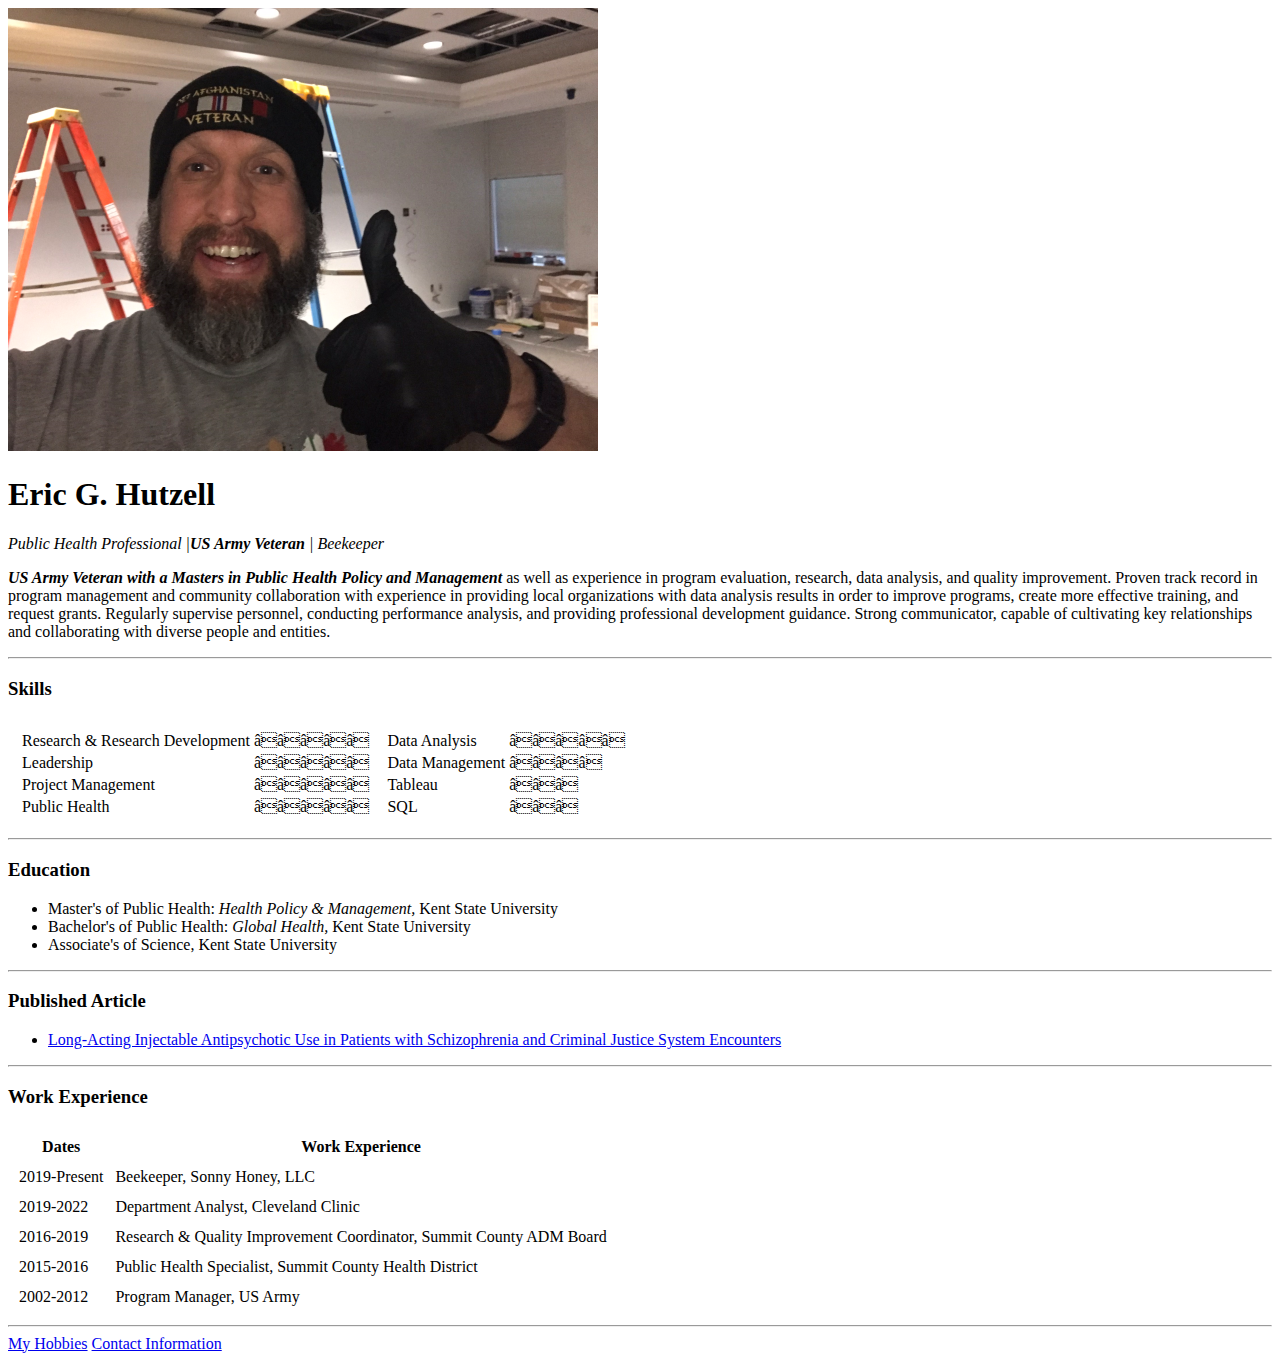
==== index.html @ a1d1a0c4 "Add initial cv files" ====
<!--HTML Personal Website-->

<!--BoilerPlate Code-->

<!DOCTYPE html>
<html>
    <head>
        <meta charset=""utf-8">
        <title>	
            &#128029; Eric's Personal Site</title> <!--Remove bee when publishing for interviews?-->
    </head>
    <body>
<!--BoilerPlate Code-->

<img src="eric.png" alt="Eric's profile picture">
        <h1>Eric G. Hutzell </h1>
        <p><em>Public Health Professional |<strong>US Army Veteran</strong> | Beekeeper</em></p>
        <p><em><strong>US Army Veteran with a Masters in Public Health Policy and Management</strong></em> as well as experience in program evaluation, research, data analysis, and quality improvement. 
            Proven track record in program management and community collaboration with experience in providing local organizations with data analysis results in order to improve programs, 
            create more effective training, and request grants. Regularly supervise personnel, conducting performance analysis, and providing professional development guidance. 
            Strong communicator, capable of cultivating key relationships and collaborating with diverse people and entities. 

        </p>
        <hr>
<!--Relevant Skills-->
        <h3>Skills</h3>
<table cellspacing="10">
<tr>
<td>
    <table>
    <tr>
        <td>Research & Research Development</td>
        <td>⭐⭐⭐⭐⭐</td>
    </tr>
    <tr>
        <td>Leadership</td>
        <td>⭐⭐⭐⭐⭐</td>
    </tr>
    <tr>
        <td>Project Management</td>
        <td>⭐⭐⭐⭐⭐</td>
    </tr>    
    <tr>  
        <td>Public Health</td>
        <td>⭐⭐⭐⭐⭐</td>
    </tr>
</table>

</td>
<td>
    <table>
    <tr>
        <td>Data Analysis</td>
        <td>⭐⭐⭐⭐⭐</td>
    </tr>
    <tr>
        <td>Data Management</td>
        <td>⭐⭐⭐⭐</td>
    </tr>
    <tr>
        <td>Tableau</td>
        <td>⭐⭐⭐</td>
    </tr>    
    <tr>  
        <td>SQL</td>
        <td>⭐⭐⭐</td>
    </tr>
</table></td>
</tr>

</table>
<hr>
       
        <!--Computer & Software Skills-->
        <h3>Education</h3>
        <ul>
            <li>Master's of Public Health:<em> Health Policy & Management,</em> Kent State University</li>
            <li>Bachelor's of Public Health:<em> Global Health,</em> Kent State University</li>
            <li>Associate's of Science, Kent State University</li>
            <!--List Certificates and other trainings-->
        </ul>
<hr>
        <h3>Published Article</h3>
        <ul>
            <li><a href="https://jheor.org/article/22979-long-acting-injectable-antipsychotic-use-in-patients-with-schizophrenia-and-criminal-justice-system-encounters">
                Long-Acting Injectable Antipsychotic Use in Patients with Schizophrenia and Criminal Justice System Encounters</a>
            
            </li>
        </ul>
<!--Add Professional Experience-->
<hr>
        <h3>Work Experience</h3>
        <table cellspacing="10">
            <thead>
                <tr>
                    <th>Dates</th>
                    <th>Work Experience</th>
                </tr>

            </thead>
            <tbody>
                <tr>
                    <td>2019-Present</td>
                    <td>Beekeeper, Sonny Honey, LLC</td>
                </tr>
    
                <tr>
                    <td>2019-2022</td>
                    <td>Department Analyst, Cleveland Clinic</td>
                </tr>
                
                <tr>
                    <td>2016-2019</td>
                    <td>Research & Quality Improvement Coordinator, Summit County ADM Board</td>
                </tr>
                
                <tr>
                    <td>2015-2016</td>
                    <td>Public Health Specialist, Summit County Health District</td>
                </tr>
                
                <tr>
                    <td>2002-2012</td>
                    <td>Program Manager, US Army</td>
                </tr>
            </tbody>
            <tfoot>

            </tfoot>
            



        </table>


        <hr>
        <a href="hobbies.html">My Hobbies</a>
        <a href="contact_information.html">Contact Information</a>

        
        



       
        <!--Add Published and unpublished research articles...also add links to each one...-->
        <!--Volunteer Experience-->
        <!--Military Awards & Decorations-->
        <!--Civilian Awards & Decorations-->
    </body>

</html>
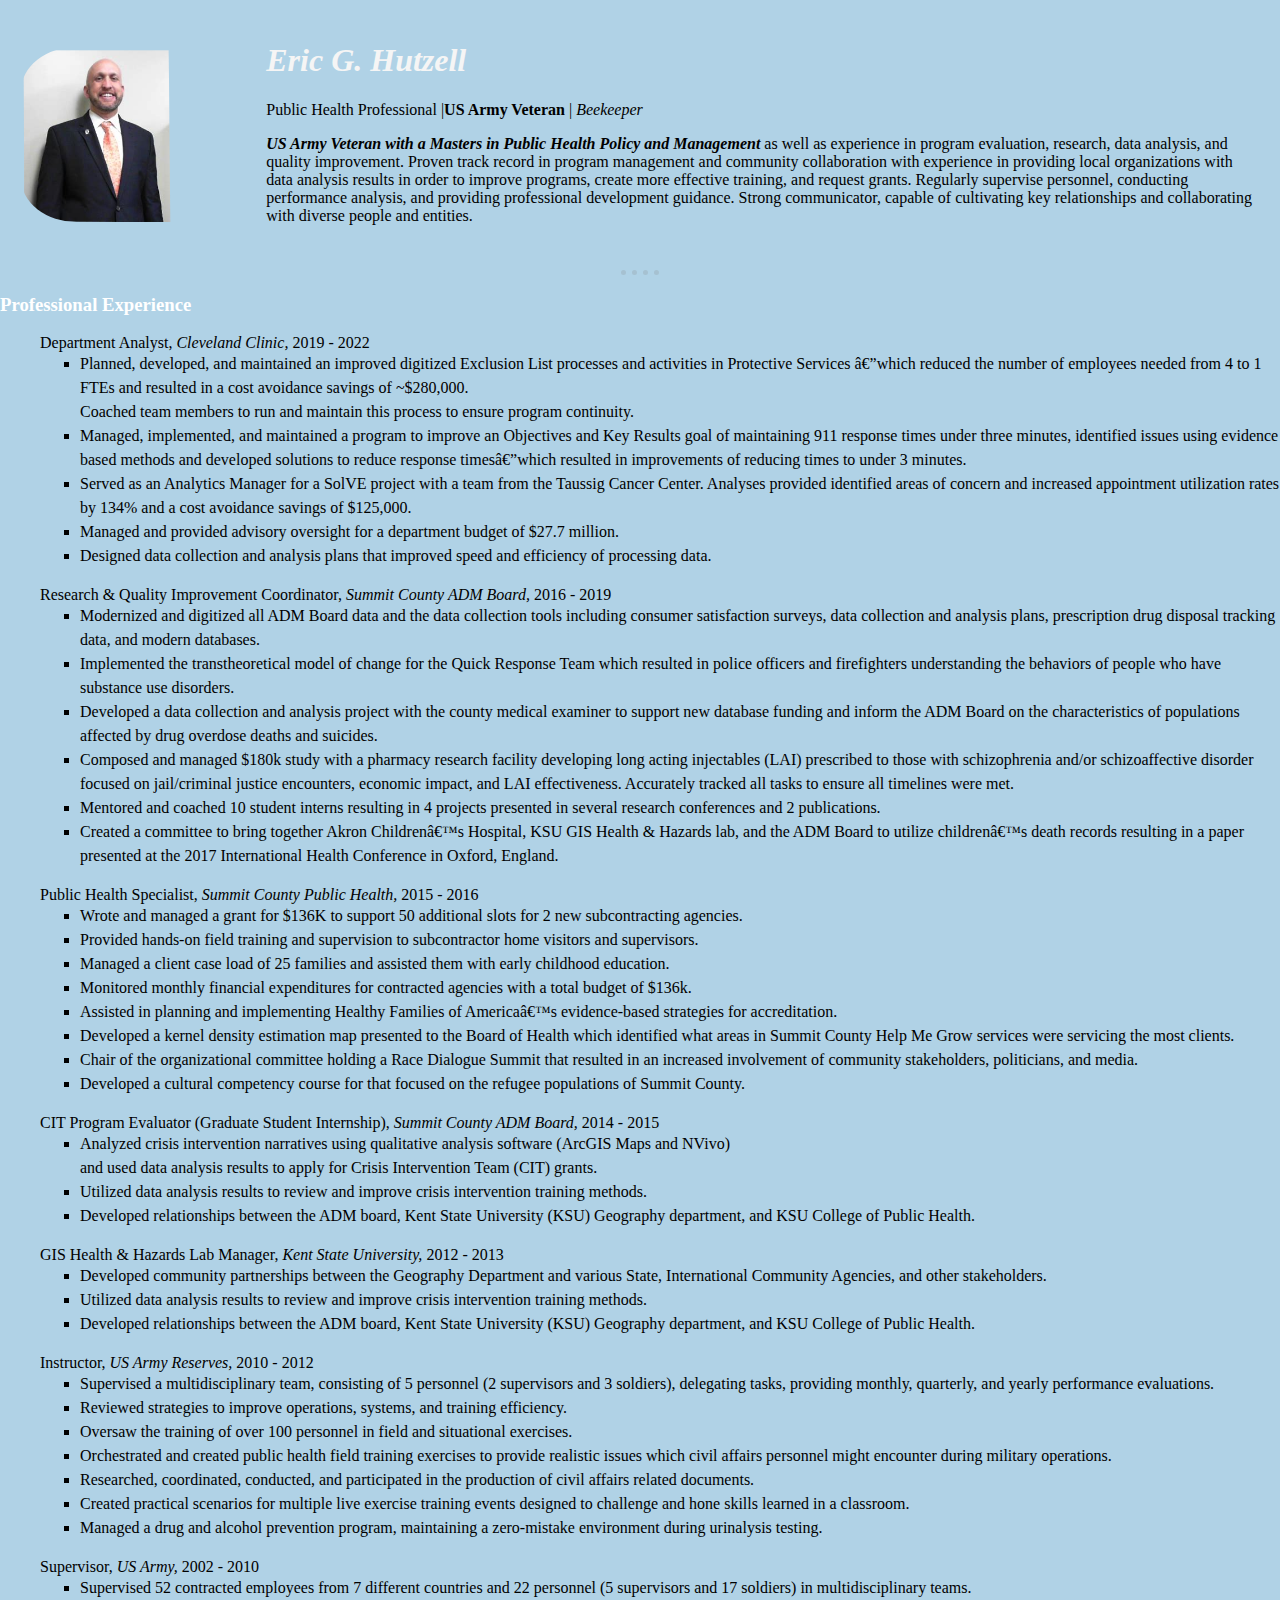
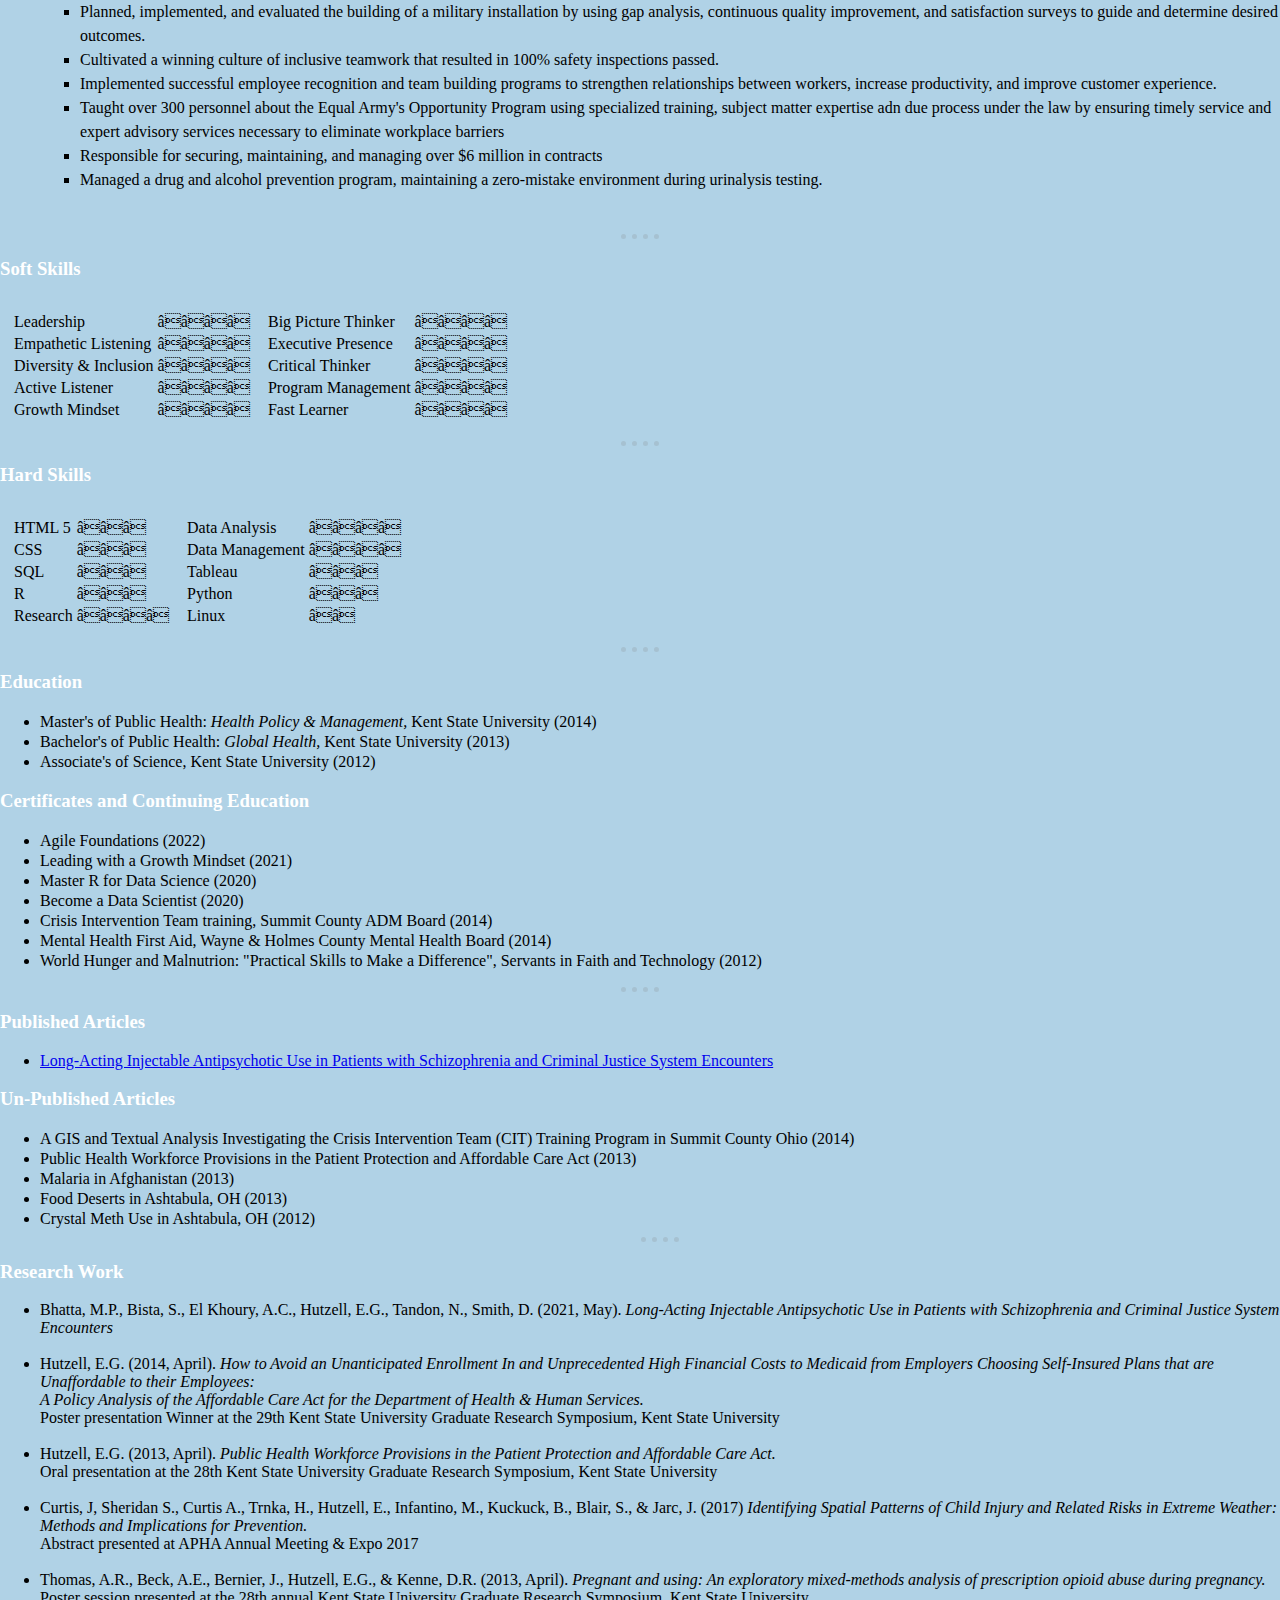
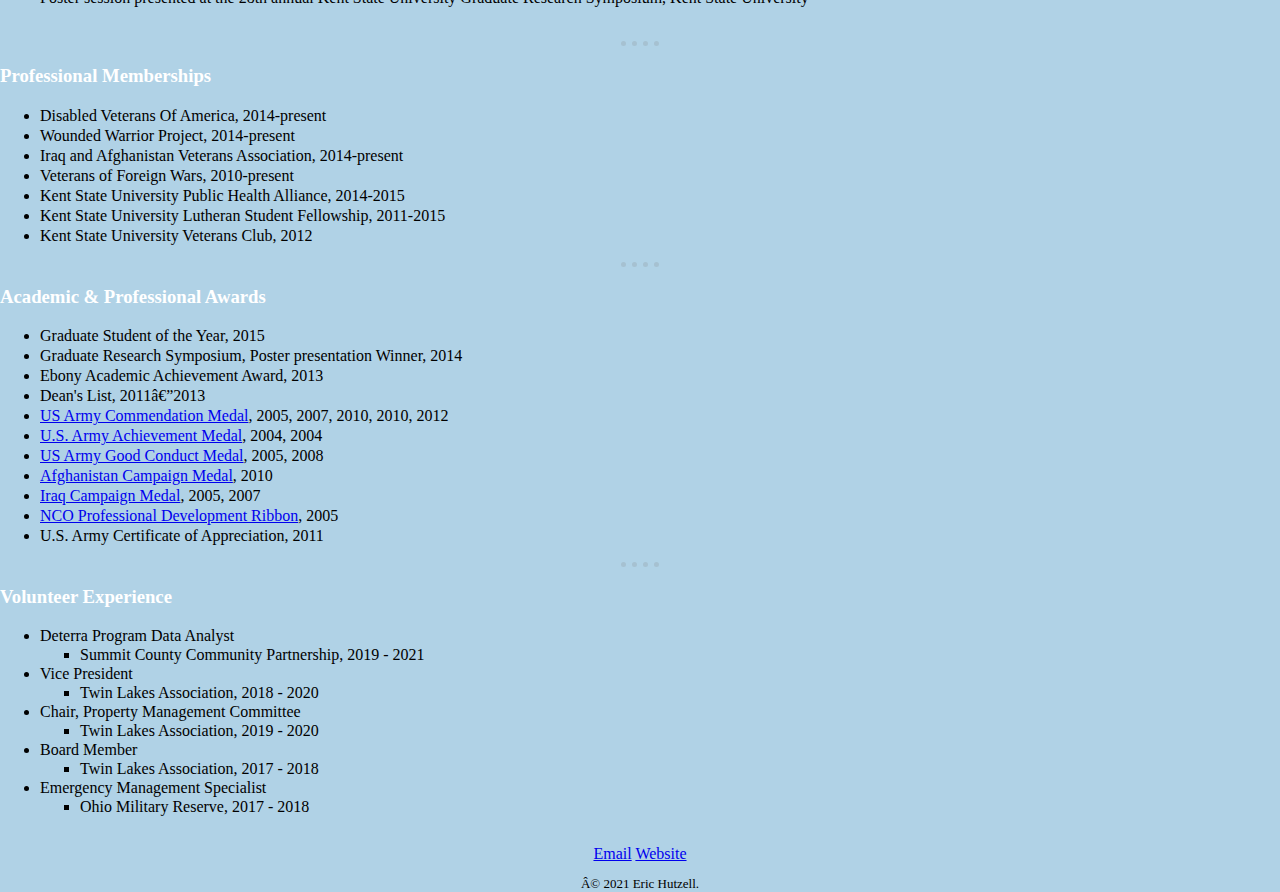
==== commit 9e268426: "Add files via upload" ====
--- a/index.html
+++ b/index.html
@@ -1,48 +1,148 @@
-<!--HTML Personal Website-->
-
-<!--BoilerPlate Code-->
+<!-- index.html-->
+<!--HTML CV Website-->
 
 <!DOCTYPE html>
 <html>
     <head>
         <meta charset=""utf-8">
-        <title>	
-            &#128029; Eric's Personal Site</title> <!--Remove bee when publishing for interviews?-->
+        <title>	Eric's Curriculum Vitae</title>
+        <link rel="stylesheet" href="styles.css">
+        <link rel="icon" href="E.ico">
+
     </head>
+    
     <body>
-<!--BoilerPlate Code-->
-
-<img src="eric.png" alt="Eric's profile picture">
-        <h1>Eric G. Hutzell </h1>
-        <p><em>Public Health Professional |<strong>US Army Veteran</strong> | Beekeeper</em></p>
-        <p><em><strong>US Army Veteran with a Masters in Public Health Policy and Management</strong></em> as well as experience in program evaluation, research, data analysis, and quality improvement. 
-            Proven track record in program management and community collaboration with experience in providing local organizations with data analysis results in order to improve programs, 
-            create more effective training, and request grants. Regularly supervise personnel, conducting performance analysis, and providing professional development guidance. 
-            Strong communicator, capable of cultivating key relationships and collaborating with diverse people and entities. 
-
-        </p>
+
+        <table cellspacing="20">
+            <tr>
+                <td><img class="eric-pic" src="ericadm.png" alt="Eric's profile picture"></td>
+                <td><h1 id="fullname">Eric G. Hutzell </h1>
+                <p>Public Health Professional |<strong>US Army Veteran</strong> | <em>Beekeeper</em></p> <!--Use factotum somewhere in the description paragraph.-->
+                <p><em><strong>US Army Veteran with a Masters in Public Health Policy and Management</strong></em> as well as experience in program evaluation, research, data analysis, and quality improvement. 
+                    Proven track record in program management and community collaboration with experience in providing local organizations with data analysis results in order to improve programs, 
+                    create more effective training, and request grants. Regularly supervise personnel, conducting performance analysis, and providing professional development guidance. 
+                    Strong communicator, capable of cultivating key relationships and collaborating with diverse people and entities.</p></td>
+                    
+            </tr>
+        </table>
+        
         <hr>
-<!--Relevant Skills-->
-        <h3>Skills</h3>
+
+        <h3>Professional Experience</h3>
+        <ul>
+<!--Cleveland Clinic Experience-->
+            <li class="professional">Department Analyst, <em>Cleveland Clinic,</em> 2019 - 2022</li>
+                <ul>
+                    <li class="square"> Planned, developed, and maintained an improved digitized Exclusion List processes and activities in Protective Services
+                         —which reduced the number of employees needed from 4 to 1 FTEs and resulted in a cost avoidance savings of ~$280,000. 
+                         <br> Coached team members to run and maintain this process to ensure program continuity.</li>
+                    <li class="square">Managed, implemented, and maintained a program to improve an Objectives and Key Results goal of maintaining 911 response 
+                        times under three minutes, identified issues using evidence based methods and developed solutions to reduce response 
+                        times—which resulted in improvements of reducing times to under 3 minutes.</li> 
+                    <li class="square">Served as an Analytics Manager for a SolVE project with a team from the Taussig Cancer Center. Analyses provided 
+                        identified areas of concern and increased appointment utilization rates by 134% and a cost avoidance savings of $125,000.</li> 
+                    <li class="square">Managed and provided advisory oversight for a department budget of $27.7 million.</li>
+                    <li class="square"> Designed data collection and analysis plans that improved speed and efficiency of processing data.</li>
+                </ul>
+                <br>
+<!--ADM Experience-->
+                <li class="professional">Research & Quality Improvement Coordinator, <em>Summit County ADM Board,</em> 2016 - 2019</li>
+                    <ul>
+                        <li class="square">Modernized and digitized all ADM Board data and the data collection tools including consumer satisfaction surveys, data collection and 
+                            analysis plans, prescription drug disposal tracking data, and modern databases.</li>
+                        <li class="square">  Implemented the transtheoretical model of change for the Quick Response Team which resulted in police officers and firefighters understanding the 
+                            behaviors of people who have substance use disorders. </li>
+                        <li class="square">  Developed a data collection and analysis project with the county medical examiner to support new database funding and inform the ADM Board on the 
+                            characteristics of populations affected by drug overdose deaths and suicides.</li>
+                        <li class="square">  Composed and managed $180k study with a pharmacy research facility developing long acting injectables (LAI) prescribed to those with schizophrenia and/or 
+                            schizoaffective disorder focused on jail/criminal justice encounters, economic impact, and LAI effectiveness. Accurately tracked all tasks to ensure all 
+                            timelines were met. </li>
+                        <li class="square">  Mentored and coached 10 student interns resulting in 4 projects presented in several research conferences and 2 publications. </li>
+                        <li class="square">  Created a committee to bring together Akron Children’s Hospital, KSU GIS Health & Hazards lab, and the ADM Board to utilize children’s death records 
+                            resulting in a paper presented at the 2017 International Health Conference in Oxford, England.</li>
+                    </ul>
+                    <br>
+<!--SCPH Experience-->
+                <li class="professional">Public Health Specialist, <em>Summit County Public Health,</em> 2015 - 2016</li>
+                    <ul>
+                        <li class="square">Wrote and managed a grant for $136K to support 50 additional slots for 2 new subcontracting agencies.</li>
+                        <li class="square">Provided hands-on field training and supervision to subcontractor home visitors and supervisors.</li>
+                        <li class="square">Managed a client case load of 25 families and assisted them with early childhood education.</li>
+                        <li class="square">Monitored monthly financial expenditures for contracted agencies with a total budget of $136k.</li>
+                        <li class="square">Assisted in planning and implementing Healthy Families of America’s evidence-based strategies for accreditation.</li>
+                        <li class="square">Developed a kernel density estimation map presented to the Board of Health which identified what areas in Summit County Help Me Grow services were servicing the most clients.</li>
+                        <li class="square">Chair of the organizational committee holding a Race Dialogue Summit that resulted in an increased involvement of community stakeholders, politicians, and media.</li>
+                        <li class="square">Developed a cultural competency course for that focused on the refugee populations of Summit County.</li>
+                    </ul>
+                    <br>
+<!--Practicum Experience-->
+                <li class="professional">CIT Program Evaluator (Graduate Student Internship), <em>Summit County ADM Board,</em> 2014 - 2015</li>
+                    <ul>
+                        <li class="square">Analyzed crisis intervention narratives using qualitative analysis software (ArcGIS Maps and NVivo) <br>
+                            and used data analysis results to apply for Crisis Intervention Team (CIT) grants. </li>
+                        <li class="square">Utilized data analysis results to review and improve crisis intervention training methods.</li>
+                        <li class="square">Developed relationships between the ADM board, Kent State University (KSU) Geography department, and KSU College of Public Health.</li>
+                    </ul> <br>
+                    <li class="professional">GIS Health & Hazards Lab Manager, <em>Kent State University,</em> 2012 - 2013</li>
+                    <ul>
+                        <li class="square">Developed community partnerships between the Geography Department and various State, International Community Agencies, and other stakeholders. </li>
+                        <li class="square">Utilized data analysis results to review and improve crisis intervention training methods.</li>
+                        <li class="square">Developed relationships between the ADM board, Kent State University (KSU) Geography department, and KSU College of Public Health.</li>
+                    </ul> <br>
+<!--US Army Experience-->
+                    <li class="professional">Instructor, <em>US Army Reserves,</em> 2010 - 2012</li>
+                    <ul>
+                        <li class="square">Supervised a multidisciplinary team, consisting of 5 personnel (2 supervisors and 3 soldiers), delegating tasks, providing monthly, quarterly, and yearly performance evaluations.</li>
+                        <li class="square">Reviewed strategies to improve operations, systems, and training efficiency.</li>
+                        <li class="square">Oversaw the training of over 100 personnel in field and situational exercises.</li>
+                        <li class="square">Orchestrated and created public health field training exercises to provide realistic issues which civil affairs personnel might encounter during military operations.</li>
+                        <li class="square">Researched, coordinated, conducted, and participated in the production of civil affairs related documents. </li>
+                        <li class="square">Created practical scenarios for multiple live exercise training events designed to challenge and hone skills learned in a classroom. </li>
+                        <li class="square">Managed a drug and alcohol prevention program, maintaining a zero-mistake environment during urinalysis testing.</li>
+                        <br>
+                        </ul>
+<!--Army Experience-->
+                    <li class="professional">Supervisor, <em>US Army,</em> 2002 - 2010</li>
+                    <ul>
+                        <li class="square">Supervised 52 contracted employees from 7 different countries and 22 personnel (5 supervisors and 17 soldiers) in multidisciplinary teams.</li>
+                        <li class="square">Planned, implemented, and evaluated the building of a military installation by using gap analysis, continuous quality improvement, and satisfaction surveys to guide and determine desired outcomes.</li>
+                        <li class="square">Cultivated a winning culture of inclusive teamwork that resulted in 100% safety inspections passed.</li>
+                        <li class="square">Implemented successful employee recognition and team building programs to strengthen relationships between workers, increase productivity, and improve customer experience.</li>
+                        <li class="square">Taught over 300 personnel about the Equal Army's Opportunity Program using specialized training, subject matter expertise adn due process under the law by ensuring timely service and expert advisory
+                            services necessary to eliminate workplace barriers</li>
+                        <li class="square">Responsible for securing, maintaining, and managing over $6 million in contracts</li>
+                        <li class="square">Managed a drug and alcohol prevention program, maintaining a zero-mistake environment during urinalysis testing.</li>
+                        
+                    </ul>
+        
+        
+        </ul> <br>
+<hr>
+<!--Soft skills relate to various communication and thinking techniques-->
+<h3> Soft Skills</h3>
 <table cellspacing="10">
 <tr>
 <td>
     <table>
-    <tr>
-        <td>Research & Research Development</td>
-        <td>⭐⭐⭐⭐⭐</td>
-    </tr>
-    <tr>
-        <td>Leadership</td>
-        <td>⭐⭐⭐⭐⭐</td>
-    </tr>
-    <tr>
-        <td>Project Management</td>
-        <td>⭐⭐⭐⭐⭐</td>
+        <tr>
+            <td>Leadership</td>
+            <td>⭐⭐⭐⭐</td>
+        </tr>
+    <tr>
+        <td>Empathetic Listening</td>
+        <td>⭐⭐⭐⭐</td>
+    </tr>
+    <tr>
+        <td>Diversity & Inclusion</td>
+        <td>⭐⭐⭐⭐</td>
     </tr>    
     <tr>  
-        <td>Public Health</td>
-        <td>⭐⭐⭐⭐⭐</td>
+        <td>Active Listener</td>
+        <td>⭐⭐⭐⭐</td>
+    </tr>
+    <tr>
+        <td>Growth Mindset</td>
+        <td>⭐⭐⭐⭐</td>
     </tr>
 </table>
 
@@ -50,104 +150,223 @@
 <td>
     <table>
     <tr>
-        <td>Data Analysis</td>
-        <td>⭐⭐⭐⭐⭐</td>
-    </tr>
-    <tr>
-        <td>Data Management</td>
-        <td>⭐⭐⭐⭐</td>
-    </tr>
-    <tr>
-        <td>Tableau</td>
-        <td>⭐⭐⭐</td>
+        <td>Big Picture Thinker</td>
+        <td>⭐⭐⭐⭐</td>
+    </tr>
+    <tr>
+        <td>Executive Presence</td>
+        <td>⭐⭐⭐⭐</td>
+    </tr>
+    <tr>
+        <td>Critical Thinker</td>
+        <td>⭐⭐⭐⭐</td>
     </tr>    
     <tr>  
-        <td>SQL</td>
-        <td>⭐⭐⭐</td>
+        <td>Program Management</td>
+        <td>⭐⭐⭐⭐</td>
+    </tr>
+    <tr>
+        <td>Fast Learner</td>
+        <td>⭐⭐⭐⭐</td>
     </tr>
 </table></td>
 </tr>
 
 </table>
-<hr>
-       
-        <!--Computer & Software Skills-->
-        <h3>Education</h3>
+<hr>  
+<!--Hard Skills that include technical and skills that can be easily quantified or proven-->
+<h3> Hard Skills</h3>
+<table cellspacing="10">
+<tr>
+<td>
+    <table>
+        <tr>
+            <td>HTML 5</td>
+            <td>⭐⭐⭐</td>
+        </tr>
+    <tr>
+        <td>CSS</td>
+        <td>⭐⭐⭐</td>
+    </tr>
+    <tr>
+        <td>SQL</td>
+        <td>⭐⭐⭐</td>
+    </tr>    
+    <tr>  
+        <td>R</td>
+        <td>⭐⭐⭐</td>
+    </tr>
+    <tr>
+        <td>Research</td>
+        <td>⭐⭐⭐⭐</td>
+    </tr>
+</table>
+
+</td>
+<td>
+    <table>
+    <tr>
+        <td>Data Analysis</td>
+        <td>⭐⭐⭐⭐</td>
+    </tr>
+    <tr>
+        <td>Data Management</td>
+        <td>⭐⭐⭐⭐</td>
+    </tr>
+    <tr>
+        <td>Tableau</td>
+        <td>⭐⭐⭐</td>
+    </tr>    
+    <tr>  
+        <td>Python</td>
+        <td>⭐⭐⭐</td>
+    </tr>
+    <tr>
+        <td>Linux</td>
+        <td>⭐⭐</td>
+    </tr>
+</table></td>
+</tr>
+
+</table>
+
+<!--<p class="stars">* Each of the skills are rated on a 1-5 star scale. One is the lowest and this indicates a new skill being learned; while 5 is the highest and means that there is nothing for me to learn in 
+    this skill field.
+</p>
+<br>-->
+<hr>
+    <h3>Education</h3>
+        <ul class="education">
+            <li>Master's of Public Health:<em> Health Policy & Management,</em> Kent State University (2014)</li>
+            <li>Bachelor's of Public Health:<em> Global Health,</em> Kent State University (2013)</li>
+            <li>Associate's of Science, Kent State University (2012)</li>
+        </ul>
+<!--List Certificates and other trainings-->
+        <h3>Certificates and Continuing Education</h3>
+        <ul class="certificates">
+            <li>Agile Foundations (2022)</li>
+            <li>Leading with a Growth Mindset (2021)</li>
+            <li>Master R for Data Science (2020)</li>
+            <li>Become a Data Scientist (2020)</li>
+            <li>Crisis Intervention Team training, Summit County ADM Board (2014)</li>
+            <li>Mental Health First Aid, Wayne & Holmes County Mental Health Board (2014)</li>
+            <li>World Hunger and Malnutrion: "Practical Skills to Make a Difference", Servants in Faith and Technology (2012)</li>
+
+        </ul>
+<hr>
+<!--Written Articles-->
+        <h3>Published Articles</h3>
         <ul>
-            <li>Master's of Public Health:<em> Health Policy & Management,</em> Kent State University</li>
-            <li>Bachelor's of Public Health:<em> Global Health,</em> Kent State University</li>
-            <li>Associate's of Science, Kent State University</li>
-            <!--List Certificates and other trainings-->
-        </ul>
-<hr>
-        <h3>Published Article</h3>
-        <ul>
-            <li><a href="https://jheor.org/article/22979-long-acting-injectable-antipsychotic-use-in-patients-with-schizophrenia-and-criminal-justice-system-encounters">
+            <li><a href="https://jheor.org/article/22979-long-acting-injectable-antipsychotic-use-in-patients-with-schizophrenia-and-criminal-justice-system-encounters" target="_blank">
                 Long-Acting Injectable Antipsychotic Use in Patients with Schizophrenia and Criminal Justice System Encounters</a>
             
             </li>
         </ul>
-<!--Add Professional Experience-->
-<hr>
-        <h3>Work Experience</h3>
-        <table cellspacing="10">
-            <thead>
-                <tr>
-                    <th>Dates</th>
-                    <th>Work Experience</th>
-                </tr>
-
-            </thead>
-            <tbody>
-                <tr>
-                    <td>2019-Present</td>
-                    <td>Beekeeper, Sonny Honey, LLC</td>
-                </tr>
-    
-                <tr>
-                    <td>2019-2022</td>
-                    <td>Department Analyst, Cleveland Clinic</td>
-                </tr>
+
+        <h3>Un-Published Articles</h3>
+        <ul class="unpublished">
+            <li>A GIS and Textual Analysis Investigating the Crisis Intervention Team (CIT) Training Program in Summit County Ohio (2014)</li>
+            <li>Public Health Workforce Provisions in the Patient Protection and Affordable Care Act (2013)</li>
+            <li>Malaria in Afghanistan (2013)</li>
+            <li>Food Deserts in Ashtabula, OH (2013)</li>
+            <li>Crystal Meth Use in Ashtabula, OH (2012)</li>
+<hr>
+        </ul>
+        <h3>Research Work</h3>
+        <ul class="research">
+            
+            <li>Bhatta, M.P., Bista, S., El Khoury, A.C., Hutzell, E.G., Tandon, N., Smith, D. (2021, May). <em>Long-Acting Injectable Antipsychotic Use in Patients with 
+                Schizophrenia and Criminal Justice System Encounters</em> </li><br>
+            <li>Hutzell, E.G. (2014, April). <em>How to Avoid an Unanticipated Enrollment In and Unprecedented High Financial Costs to Medicaid from Employers 
+                Choosing Self-Insured Plans that are Unaffordable to their Employees: <br>A Policy Analysis of the Affordable Care Act for the Department of Health & Human Services.</em>
+                <br>Poster presentation Winner at the 29th Kent State University Graduate Research Symposium, Kent State University</li><br>
+            <li>Hutzell, E.G. (2013, April). <em>Public Health Workforce Provisions in the Patient Protection and Affordable Care Act.</em>
+                    <br>Oral presentation at the 28th Kent State University Graduate Research Symposium, Kent State University</li><br>
+            <li>Curtis, J, Sheridan S., Curtis A., Trnka, H., Hutzell, E., Infantino, M., Kuckuck, B., Blair, S., & Jarc, J. (2017)<em> Identifying Spatial Patterns of Child Injury 
+                and Related Risks in Extreme Weather: Methods and Implications for Prevention.</em><br>Abstract presented at APHA Annual Meeting & Expo 2017</li><br>
+            <li>Thomas, A.R., Beck, A.E., Bernier, J., Hutzell, E.G., & Kenne, D.R. (2013, April). <em>Pregnant and using: An exploratory mixed-methods analysis of prescription 
+                    opioid abuse during pregnancy.</em><br>Poster session presented at the 28th annual Kent State University Graduate Research Symposium, Kent State University</li><br>
+
+
+
+        </ul>
+
+<hr>
+<!--Professional Memberships-->
+       <h3>Professional Memberships</h3>
+       <ul class="memberships">
+            <li>Disabled Veterans Of America, 2014-present</li>
+            <li>Wounded Warrior Project, 2014-present</li>
+            <li>Iraq and Afghanistan Veterans Association, 2014-present</li>
+            <li>Veterans of Foreign Wars, 2010-present</li>
+            <li>Kent State University Public Health Alliance, 2014-2015</li>
+            <li>Kent State University Lutheran Student Fellowship, 2011-2015</li>
+            <li>Kent State University Veterans Club, 2012</li>
+        </ul>
+<hr>
+<!--Awards & Decorations-->
+        <h3>Academic & Professional Awards</h3>
+        <ul class="awards">
+            <li>Graduate Student of the Year, 2015</li>
+            <li>Graduate Research Symposium, Poster presentation Winner, 2014</li>  
+            <li>Ebony Academic Achievement Award, 2013</li> 
+            <li>Dean's List, 2011—2013</li> 
+            <li> <a href="https://en.wikipedia.org/wiki/Commendation_Medal" target="_blank"> US Army Commendation Medal</a>, 2005, 2007, 2010, 2010, 2012</li> 
+            <li><a href="https://en.wikipedia.org/wiki/Achievement_Medal" target="_blank">U.S. Army Achievement Medal</a>, 2004, 2004</li>
+            <li><a href="https://en.wikipedia.org/wiki/Good_Conduct_Medal_(United_States)" target="_blank">US Army Good Conduct Medal</a>, 2005, 2008</li>
+            <li><a href="https://en.wikipedia.org/wiki/Afghanistan_Campaign_Medal" target="_blank">Afghanistan Campaign Medal</a>, 2010</li>  
+            <li><a href="https://en.wikipedia.org/wiki/Iraq_Campaign_Medal" target="_blank">Iraq Campaign Medal</a>, 2005, 2007</li>
+            <li><a href="https://en.wikipedia.org/wiki/Non-Commissioned_Officer_Professional_Development_Ribbon" target="_blank">NCO Professional Development Ribbon</a>, 2005</li>
+            <li>U.S. Army Certificate of Appreciation, 2011</li>
+
+        </ul>
+<hr>
+<!--Volunteer Experience-->
+
+       <h3>Volunteer Experience</h3>
+       <ul >
+            <li>Deterra Program Data Analyst</li>
+                <ul>
+                    <li class="volunteer">Summit County Community Partnership, 2019 - 2021</li>
+                </ul>
+            <li>Vice President</li>
+            <ul>
+                <li class="volunteer">Twin Lakes Association, 2018 - 2020</li>
+            </ul>
+            <li>Chair, Property Management Committee</li>
+            <ul>
+                <li class="volunteer">Twin Lakes Association, 2019 - 2020</li>
+            </ul>  
+            <li>Board Member</li>
+            <ul>
+                <li class="volunteer">Twin Lakes Association, 2017 - 2018</li>
+            </ul>              
+            <li>Emergency Management Specialist</li>
+            <ul>
+                <li class="volunteer">Ohio Military Reserve, 2017 - 2018</li>
+            </ul>        
                 
-                <tr>
-                    <td>2016-2019</td>
-                    <td>Research & Quality Improvement Coordinator, Summit County ADM Board</td>
-                </tr>
-                
-                <tr>
-                    <td>2015-2016</td>
-                    <td>Public Health Specialist, Summit County Health District</td>
-                </tr>
-                
-                <tr>
-                    <td>2002-2012</td>
-                    <td>Program Manager, US Army</td>
-                </tr>
-            </tbody>
-            <tfoot>
-
-            </tfoot>
-            
-
-
-
-        </table>
-
-
-        <hr>
-        <a href="hobbies.html">My Hobbies</a>
-        <a href="contact_information.html">Contact Information</a>
-
-        
-        
-
-
-
-       
-        <!--Add Published and unpublished research articles...also add links to each one...-->
-        <!--Volunteer Experience-->
-        <!--Military Awards & Decorations-->
-        <!--Civilian Awards & Decorations-->
+
+
+       </ul>
+
+    
+    
+    <!--Bottom Container div-->
+    <div class="bottom-container">
+        <a class="email" href="mailto:ehutzell@live.com" target="_blank">Email</a>
+      <a class="footer-link" href="https://spongebobdatapants.github.io/erichutzell/" target="_blank">Website</a>
+      <!--<a href="resume.pdf" target="_blank">Resume</a>-->
+      <p class="copyright">© 2021 Eric Hutzell.</p>
+    </div>
+    
+    
+    
+    
+    
+    
+    
+    
     </body>
 
 </html>--- a/styles.css
+++ b/styles.css
@@ -0,0 +1,107 @@
+/*Tag Selectors*/
+
+body{
+    background-color: rgb(176, 210, 230);
+    margin: 0;
+}
+
+h1 {
+    color:whitesmoke;
+}
+
+h3{
+    color:white;
+}
+
+hr{
+    
+    border-color: azure;
+    border-style: none;
+    border-top: 5px dotted grey;
+    border-width: 5px;
+    /*margin: 100px auto;*/
+    opacity: 0.2;
+    width: 3%;
+}
+
+/* Class Selectors*/
+
+.awards{
+    line-height: 125%;
+    list-style-type:disc;
+}
+
+.certificates{
+    line-height: 125%;
+}
+
+.copyright{
+    font-size: small;
+}
+
+.education{
+    line-height: 125%;
+}
+
+.eric-pic{
+        
+    border-radius: 25%;
+        height: 175px;
+        margin-top: 5%;
+        
+}
+
+.memberships{
+    line-height: 125%;
+    /*list-style-type: none;*/
+    
+}
+
+.professional{
+    list-style-type: none;
+    
+}
+
+.square{
+    line-height: 150%;
+    list-style-type: square;
+}
+
+.stars{
+    color: black;
+    font-size: small;
+}
+
+.unpublished{
+    line-height: 125%;
+}
+
+.volunteer{
+    line-height: 125%;
+    list-style: square;
+}
+
+
+
+
+
+
+
+
+        /* ID Selectors*/
+
+#fullname{
+
+        font-style: italic;
+}
+    
+  .bottom-container{
+    text-align: center;
+    font-size: 1em;
+    width: 100%;
+    height: 30px;
+    overflow: visible;
+    padding-top: 1%;
+  }
+
+
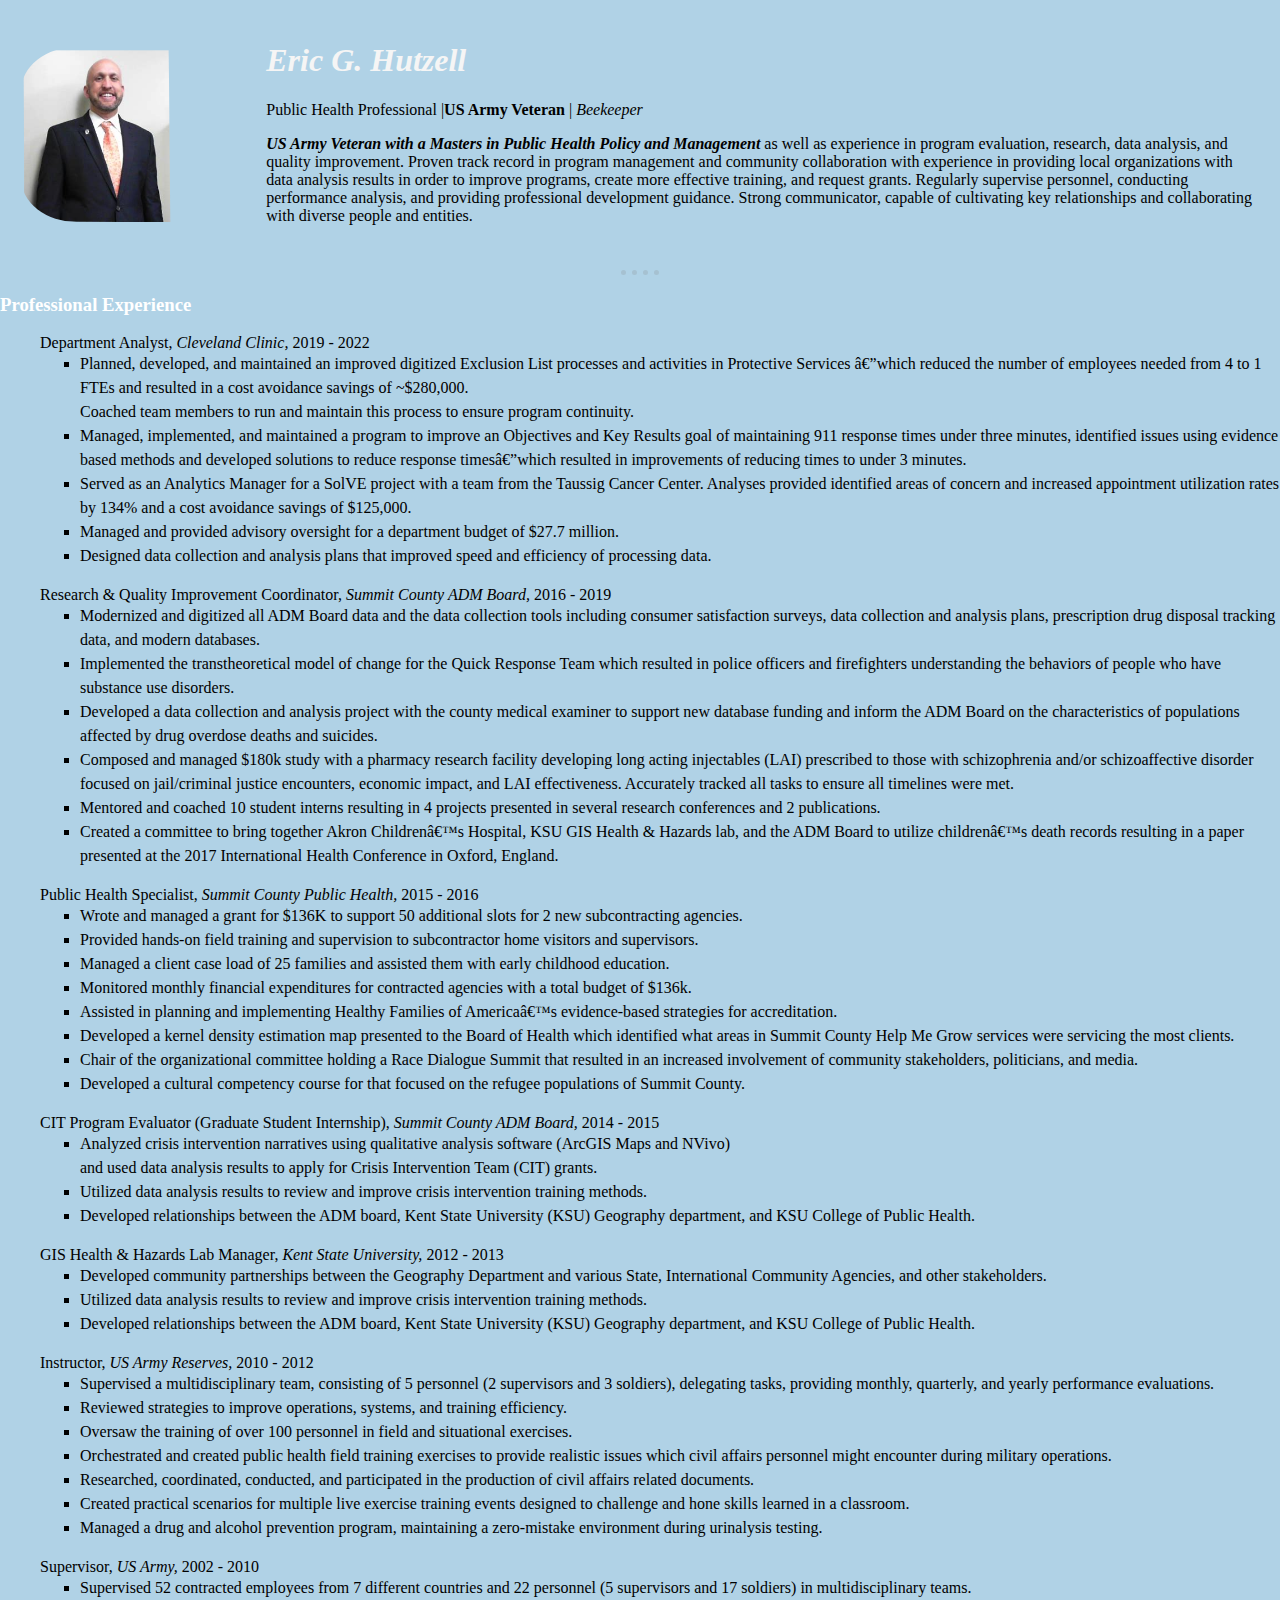
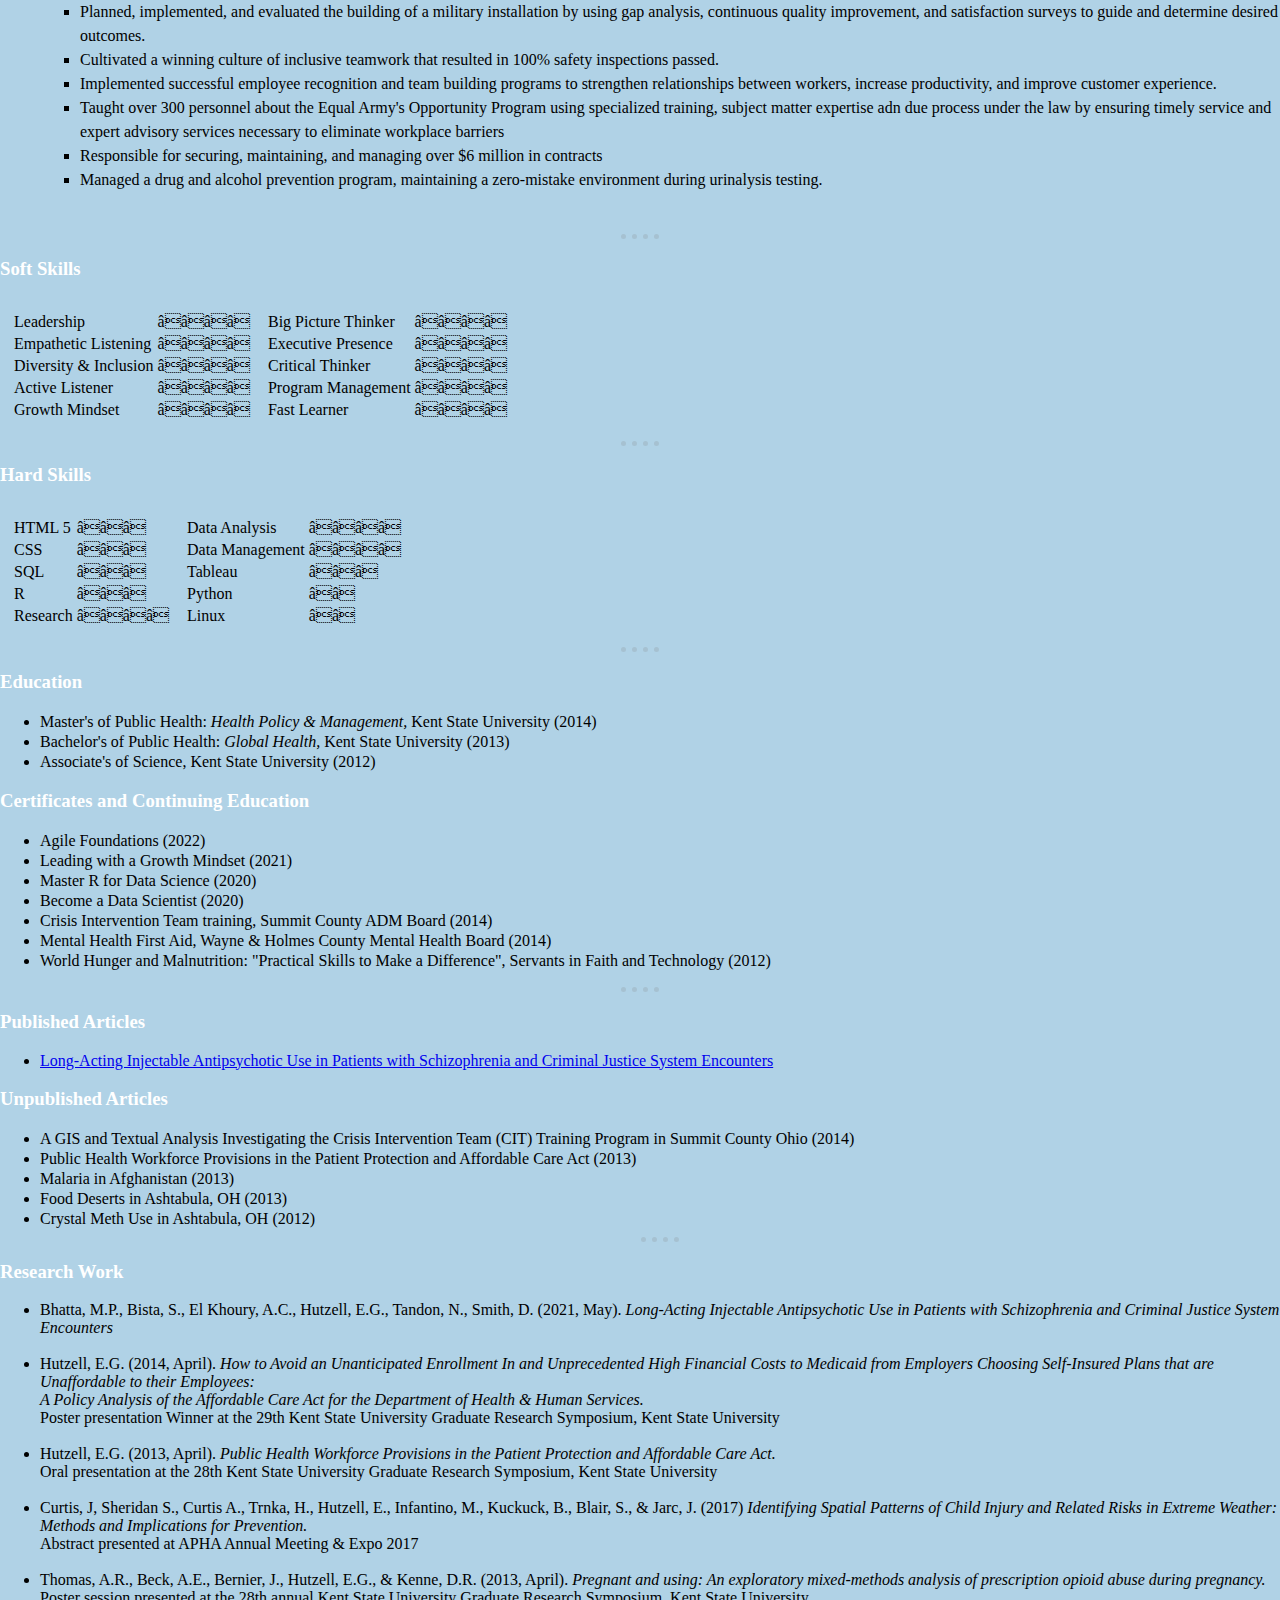
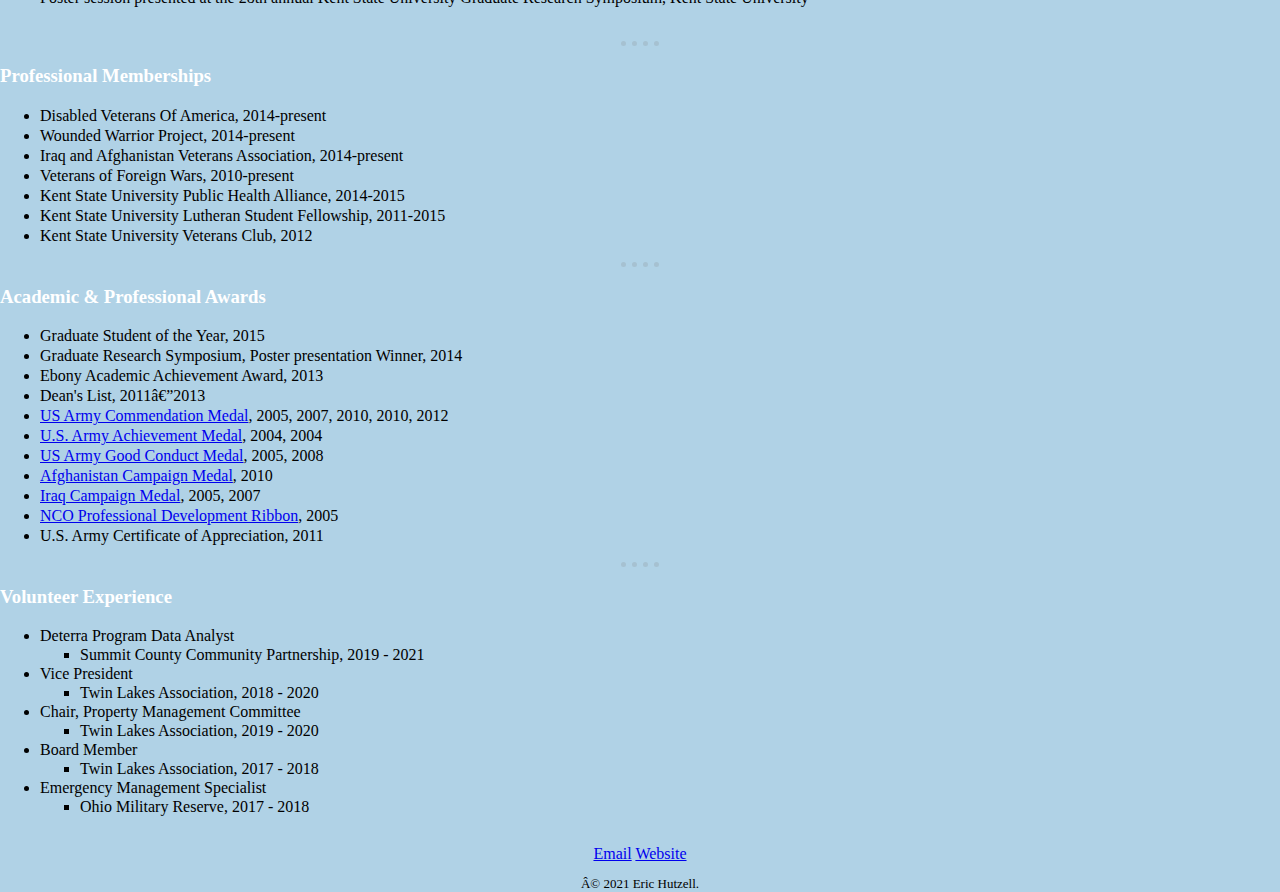
==== commit 1cdf0c0e: "Added updated file for index.html" ====
--- a/index.html
+++ b/index.html
@@ -219,7 +219,7 @@
     </tr>    
     <tr>  
         <td>Python</td>
-        <td>⭐⭐⭐</td>
+        <td>⭐⭐</td>
     </tr>
     <tr>
         <td>Linux</td>
@@ -250,7 +250,7 @@
             <li>Become a Data Scientist (2020)</li>
             <li>Crisis Intervention Team training, Summit County ADM Board (2014)</li>
             <li>Mental Health First Aid, Wayne & Holmes County Mental Health Board (2014)</li>
-            <li>World Hunger and Malnutrion: "Practical Skills to Make a Difference", Servants in Faith and Technology (2012)</li>
+            <li>World Hunger and Malnutrition: "Practical Skills to Make a Difference", Servants in Faith and Technology (2012)</li>
 
         </ul>
 <hr>
@@ -263,7 +263,7 @@
             </li>
         </ul>
 
-        <h3>Un-Published Articles</h3>
+        <h3>Unpublished Articles</h3>
         <ul class="unpublished">
             <li>A GIS and Textual Analysis Investigating the Crisis Intervention Team (CIT) Training Program in Summit County Ohio (2014)</li>
             <li>Public Health Workforce Provisions in the Patient Protection and Affordable Care Act (2013)</li>
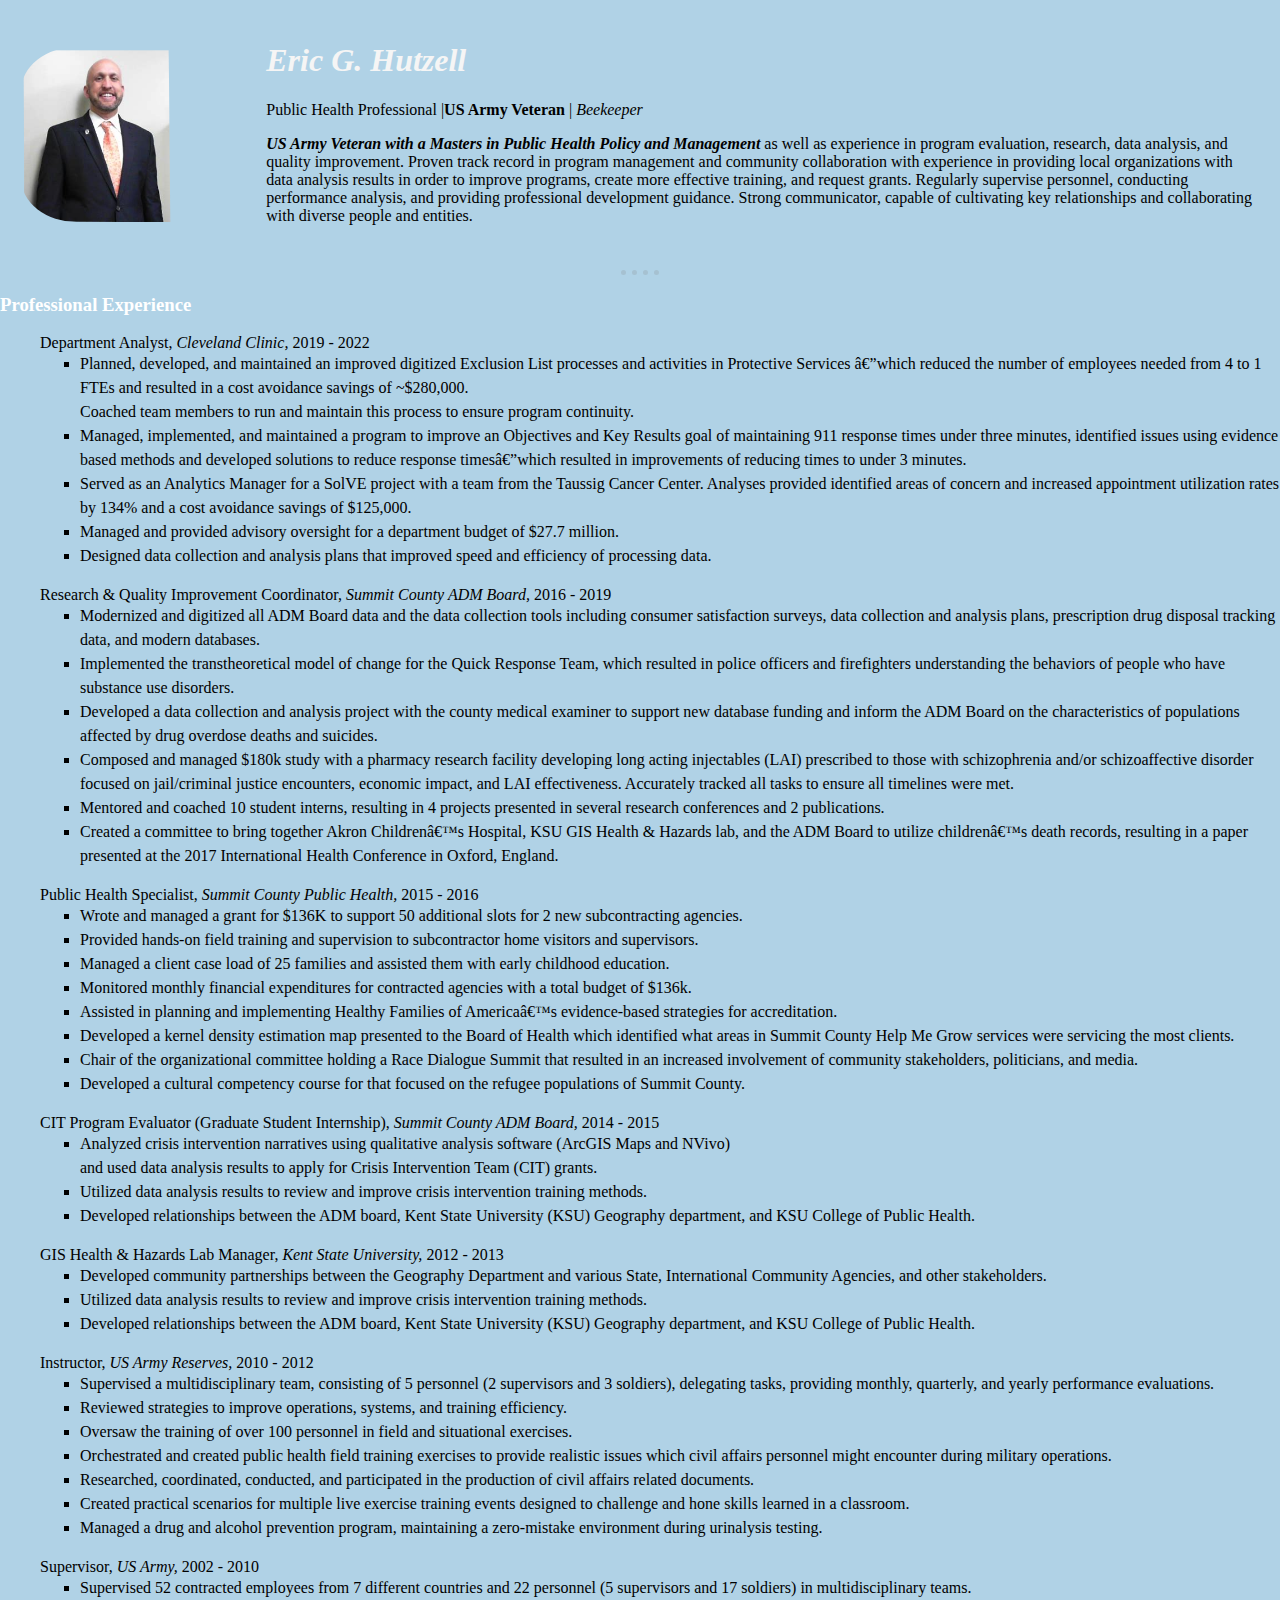
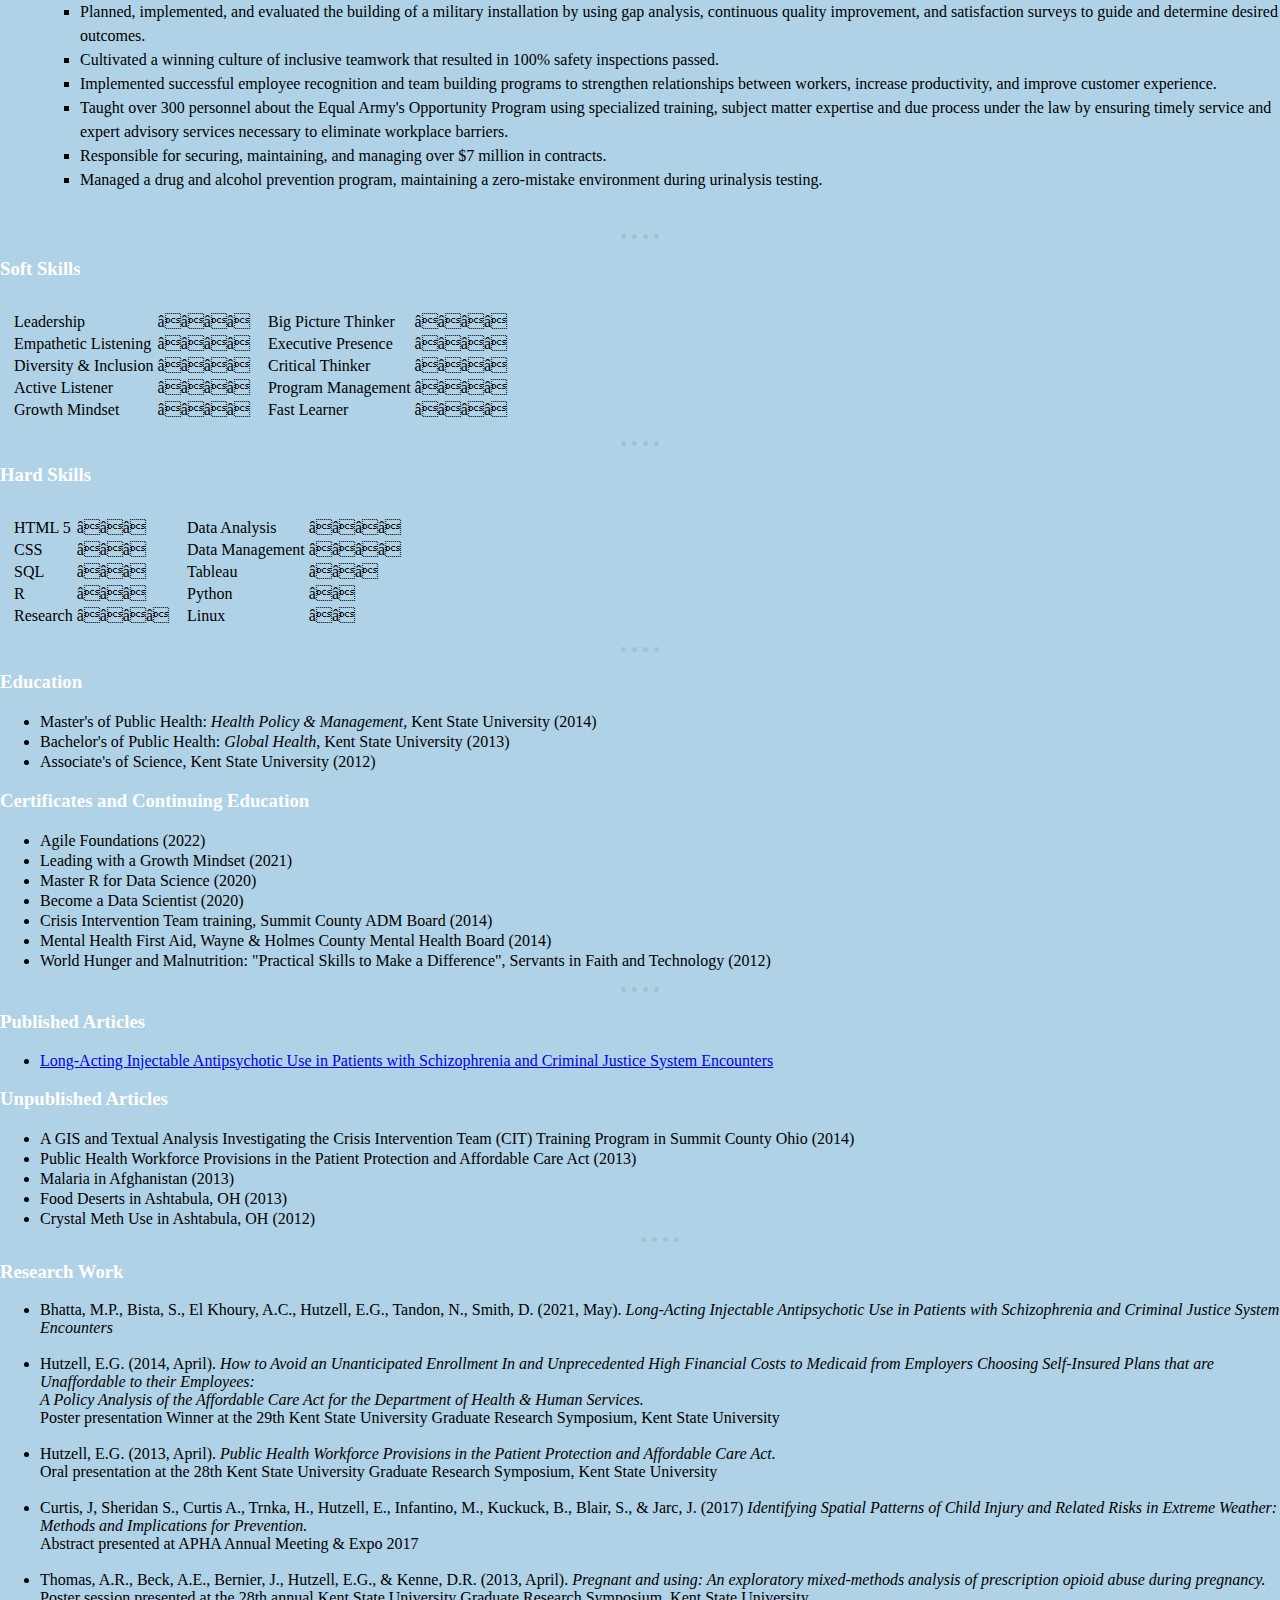
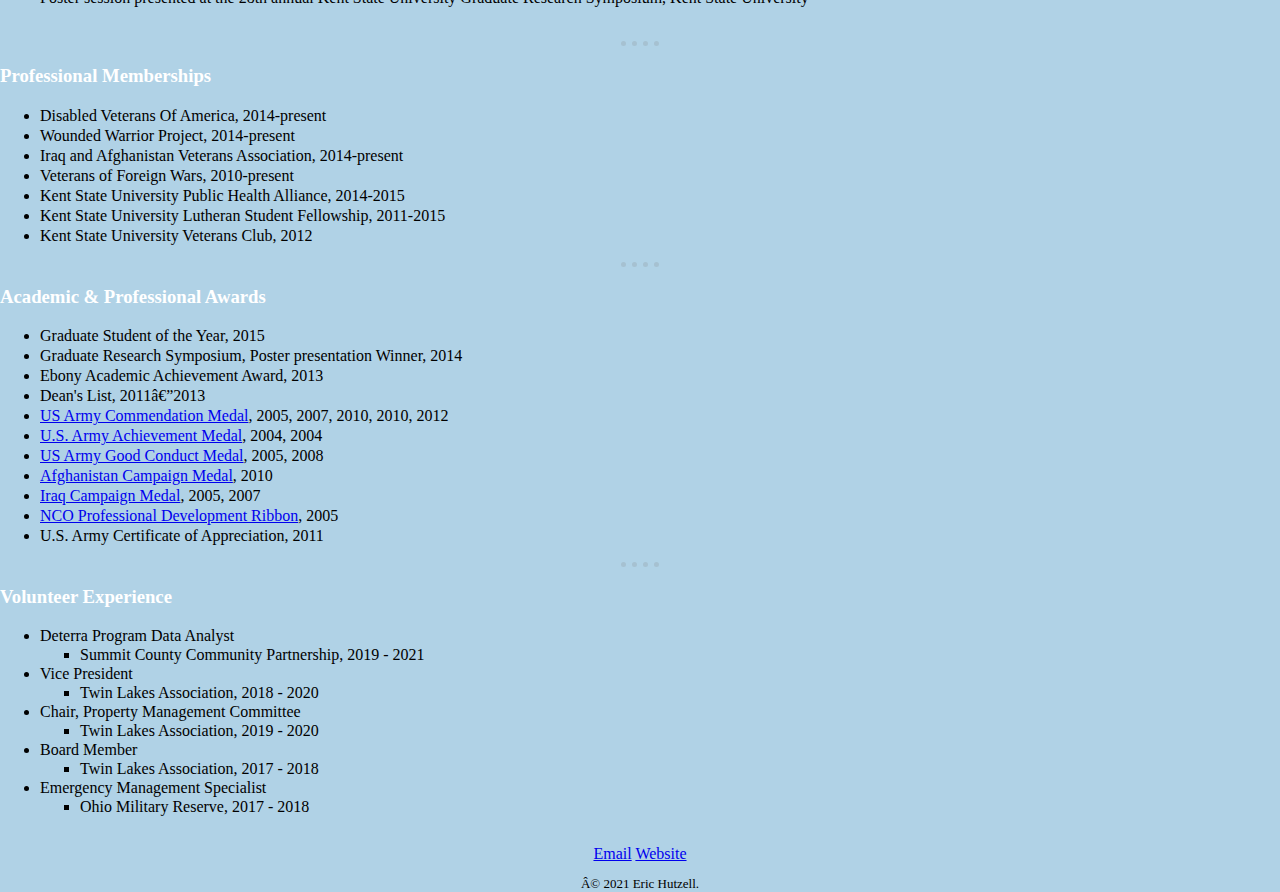
==== commit 0c2cb52f: "Index.html Edits" ====
--- a/index.html
+++ b/index.html
@@ -50,15 +50,15 @@
                     <ul>
                         <li class="square">Modernized and digitized all ADM Board data and the data collection tools including consumer satisfaction surveys, data collection and 
                             analysis plans, prescription drug disposal tracking data, and modern databases.</li>
-                        <li class="square">  Implemented the transtheoretical model of change for the Quick Response Team which resulted in police officers and firefighters understanding the 
+                        <li class="square">  Implemented the transtheoretical model of change for the Quick Response Team, which resulted in police officers and firefighters understanding the 
                             behaviors of people who have substance use disorders. </li>
                         <li class="square">  Developed a data collection and analysis project with the county medical examiner to support new database funding and inform the ADM Board on the 
                             characteristics of populations affected by drug overdose deaths and suicides.</li>
                         <li class="square">  Composed and managed $180k study with a pharmacy research facility developing long acting injectables (LAI) prescribed to those with schizophrenia and/or 
                             schizoaffective disorder focused on jail/criminal justice encounters, economic impact, and LAI effectiveness. Accurately tracked all tasks to ensure all 
                             timelines were met. </li>
-                        <li class="square">  Mentored and coached 10 student interns resulting in 4 projects presented in several research conferences and 2 publications. </li>
-                        <li class="square">  Created a committee to bring together Akron Children’s Hospital, KSU GIS Health & Hazards lab, and the ADM Board to utilize children’s death records 
+                        <li class="square">  Mentored and coached 10 student interns, resulting in 4 projects presented in several research conferences and 2 publications. </li>
+                        <li class="square">  Created a committee to bring together Akron Children’s Hospital, KSU GIS Health & Hazards lab, and the ADM Board to utilize children’s death records, 
                             resulting in a paper presented at the 2017 International Health Conference in Oxford, England.</li>
                     </ul>
                     <br>
@@ -108,9 +108,9 @@
                         <li class="square">Planned, implemented, and evaluated the building of a military installation by using gap analysis, continuous quality improvement, and satisfaction surveys to guide and determine desired outcomes.</li>
                         <li class="square">Cultivated a winning culture of inclusive teamwork that resulted in 100% safety inspections passed.</li>
                         <li class="square">Implemented successful employee recognition and team building programs to strengthen relationships between workers, increase productivity, and improve customer experience.</li>
-                        <li class="square">Taught over 300 personnel about the Equal Army's Opportunity Program using specialized training, subject matter expertise adn due process under the law by ensuring timely service and expert advisory
-                            services necessary to eliminate workplace barriers</li>
-                        <li class="square">Responsible for securing, maintaining, and managing over $6 million in contracts</li>
+                        <li class="square">Taught over 300 personnel about the Equal Army's Opportunity Program using specialized training, subject matter expertise and due process under the law by ensuring timely service and expert advisory
+                            services necessary to eliminate workplace barriers.</li>
+                        <li class="square">Responsible for securing, maintaining, and managing over $7 million in contracts.</li>
                         <li class="square">Managed a drug and alcohol prevention program, maintaining a zero-mistake environment during urinalysis testing.</li>
                         
                     </ul>
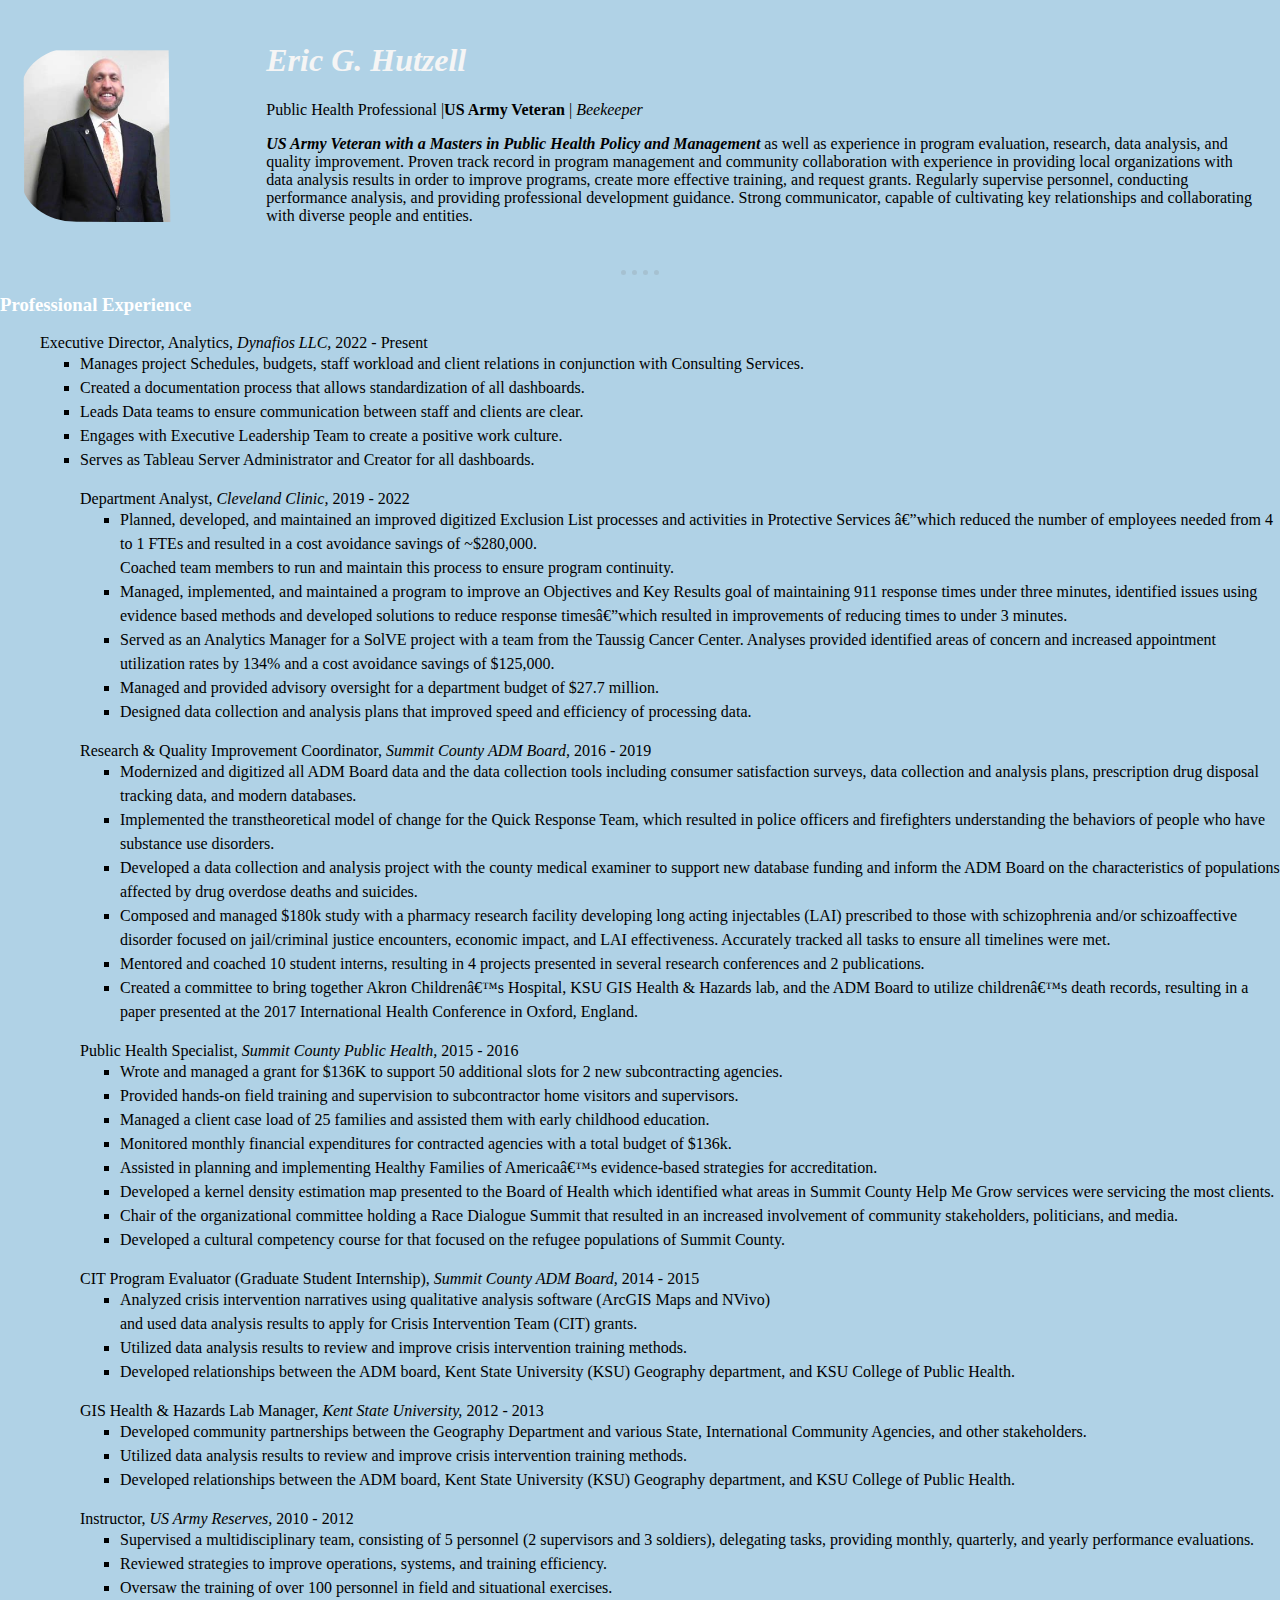
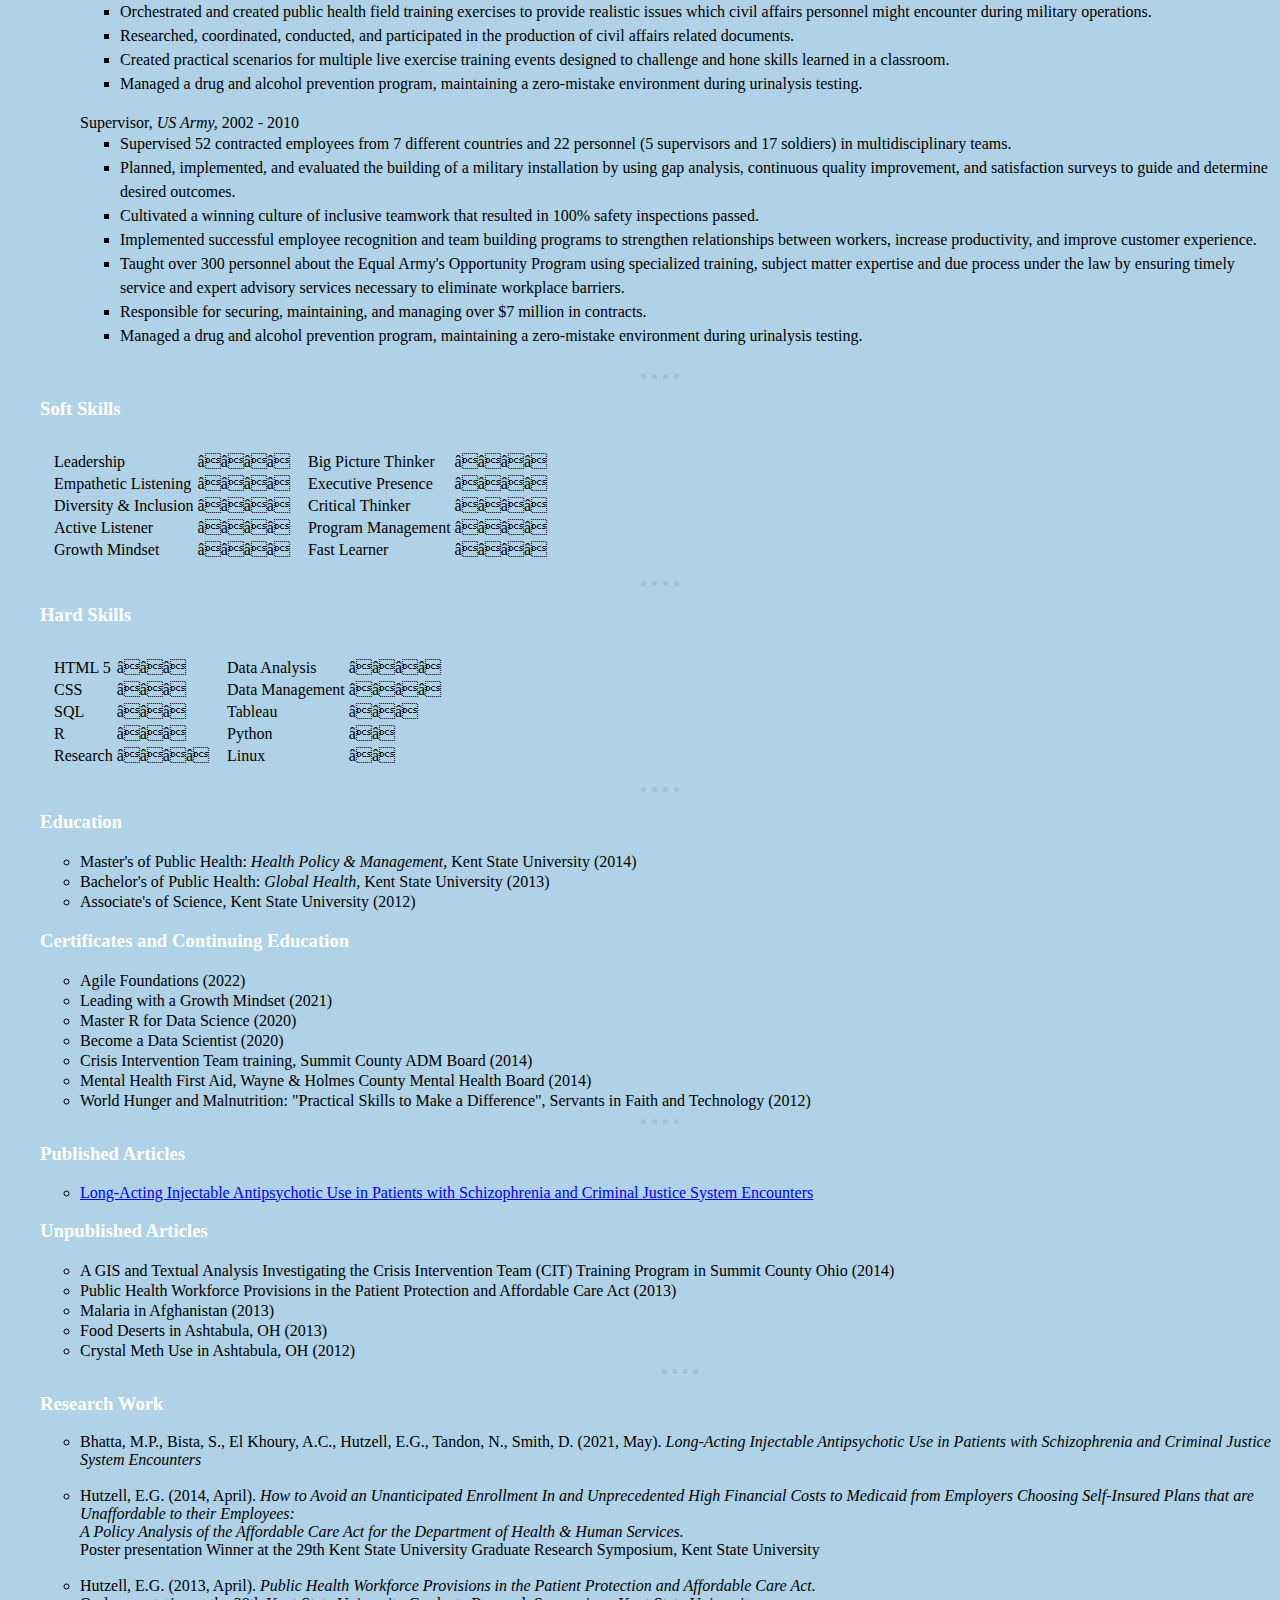
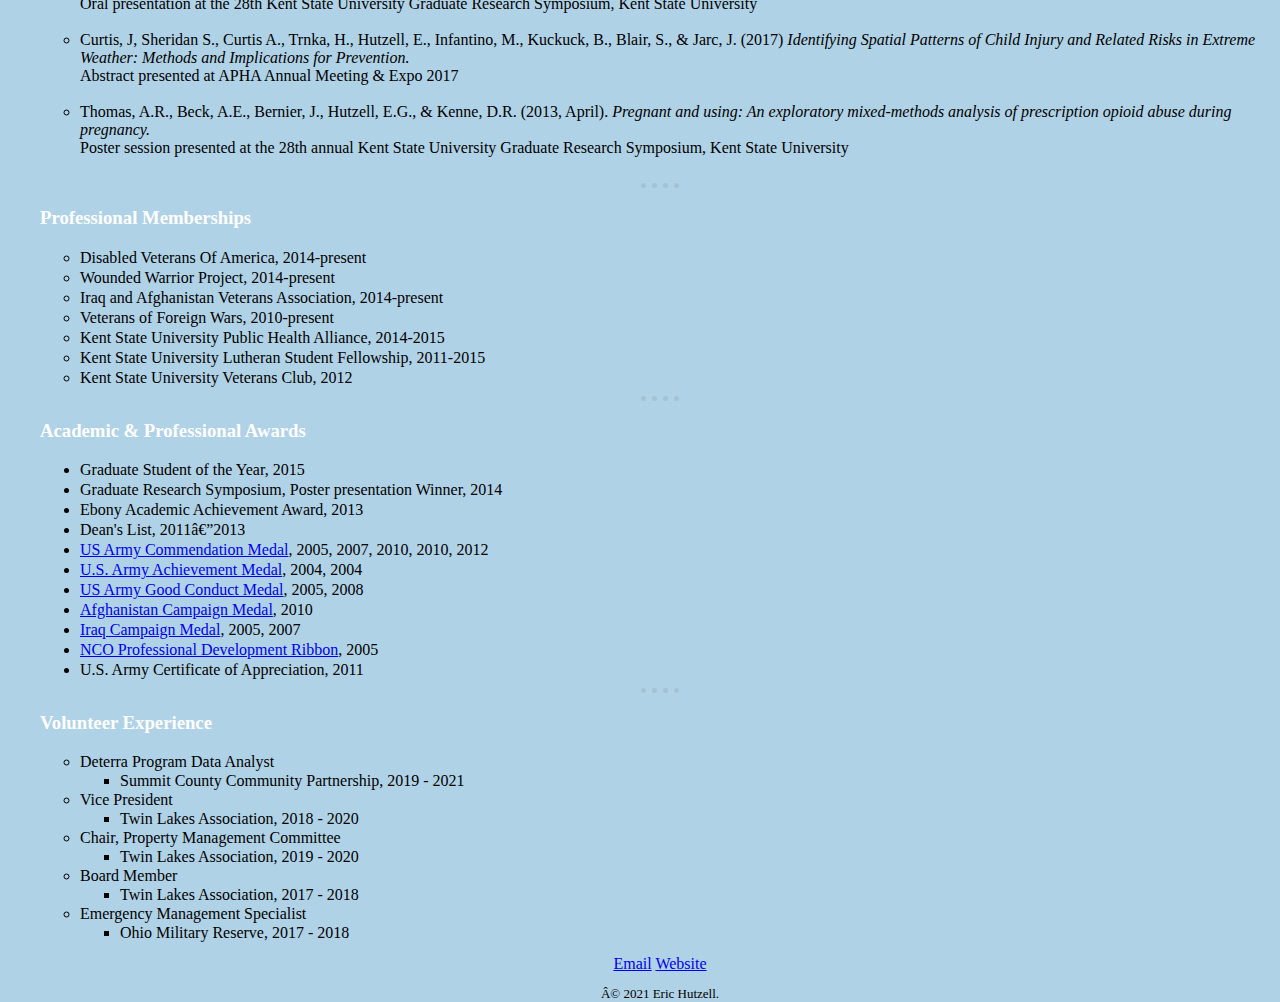
==== commit 08878869: "Update index.html" ====
--- a/index.html
+++ b/index.html
@@ -27,8 +27,19 @@
         </table>
         
         <hr>
-
-        <h3>Professional Experience</h3>
+<h3>Professional Experience</h3>
+        <ul>
+<!--Dynafios LLC Experience-->
+            <li class="professional">Executive Director, Analytics, <em>Dynafios LLC,</em> 2022 - Present</li>
+                <ul>
+                    <li class="square">Manages project Schedules, budgets, staff workload and client relations in conjunction with Consulting Services. </li>
+                    <li class="square">Created a documentation process that allows standardization of all dashboards.</li> 
+                    <li class="square">Leads Data teams to ensure communication between staff and clients are clear.</li> 
+                    <li class="square">Engages with Executive Leadership Team to create a positive work culture.</li>
+                    <li class="square">Serves as Tableau Server Administrator and Creator for all dashboards.</li>
+                </ul>
+                <br>
+        
         <ul>
 <!--Cleveland Clinic Experience-->
             <li class="professional">Department Analyst, <em>Cleveland Clinic,</em> 2019 - 2022</li>
@@ -369,4 +380,4 @@
     
     </body>
 
-</html>+</html>
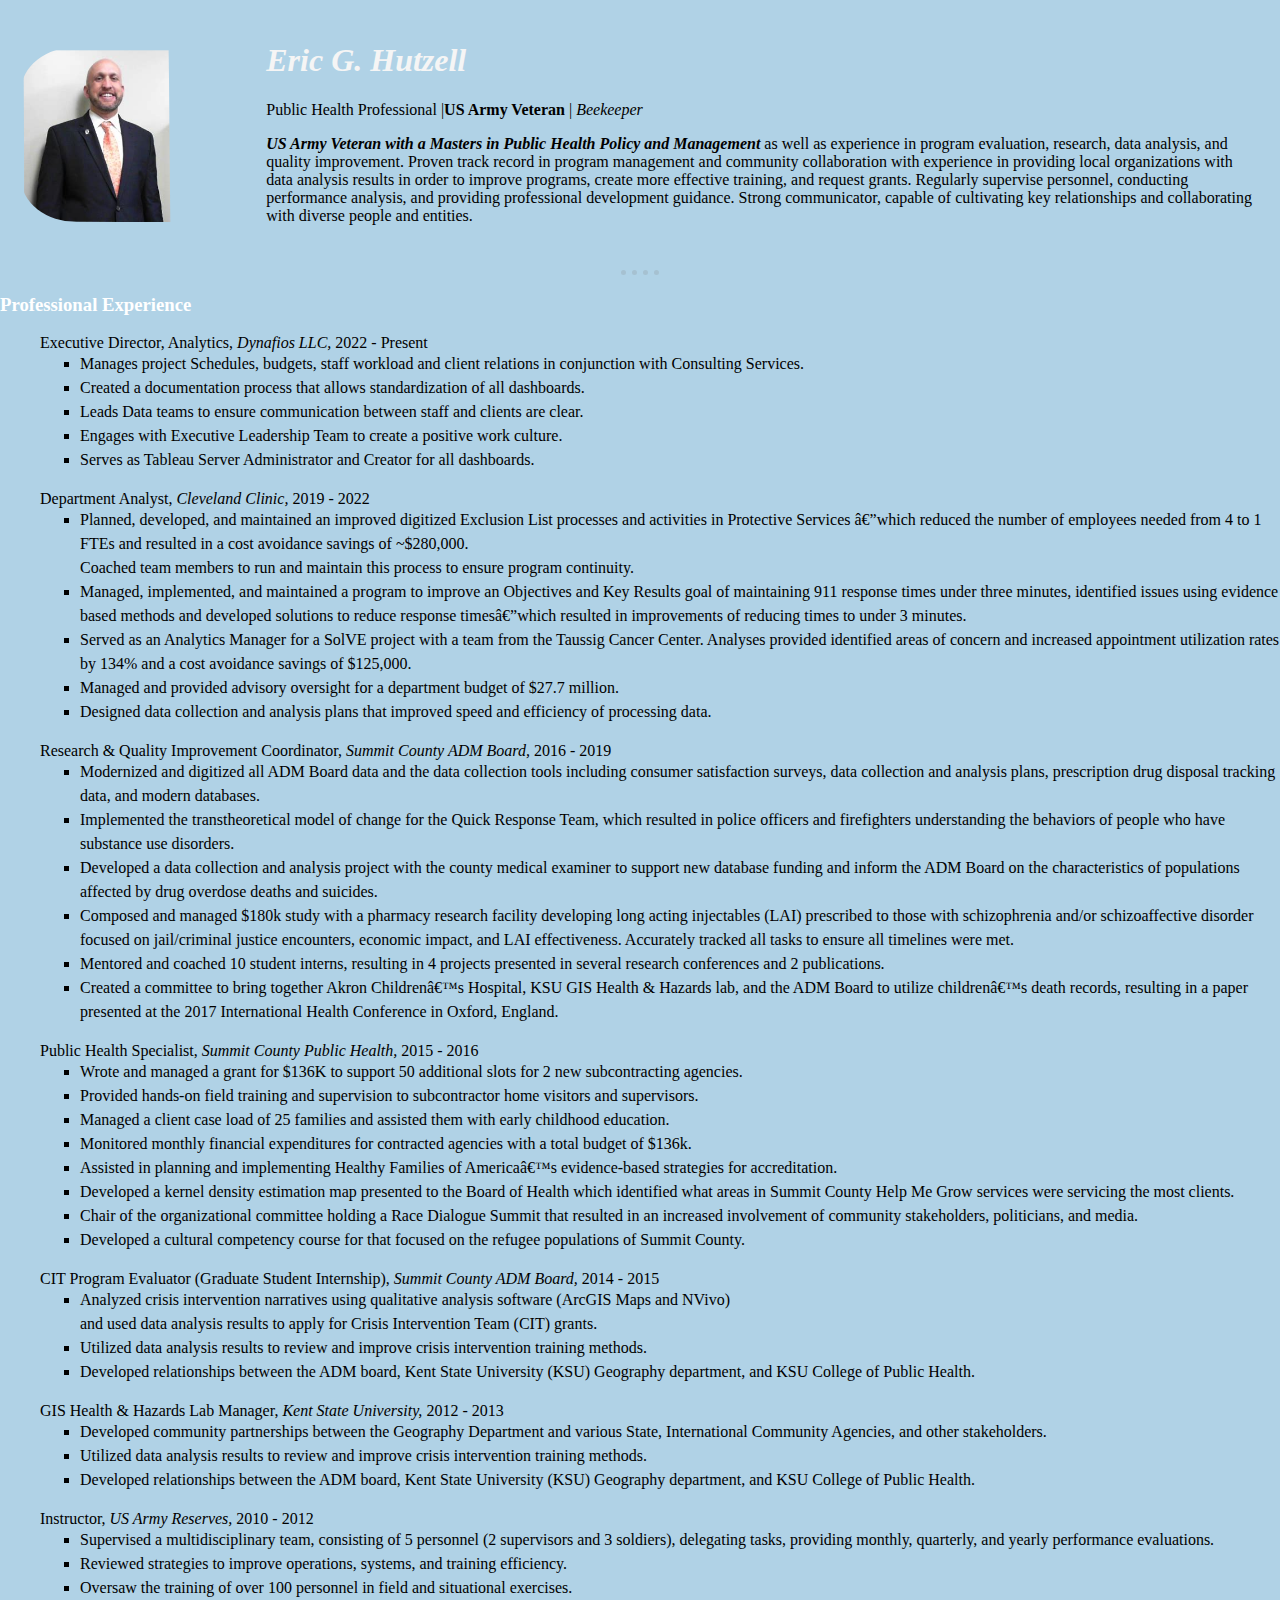
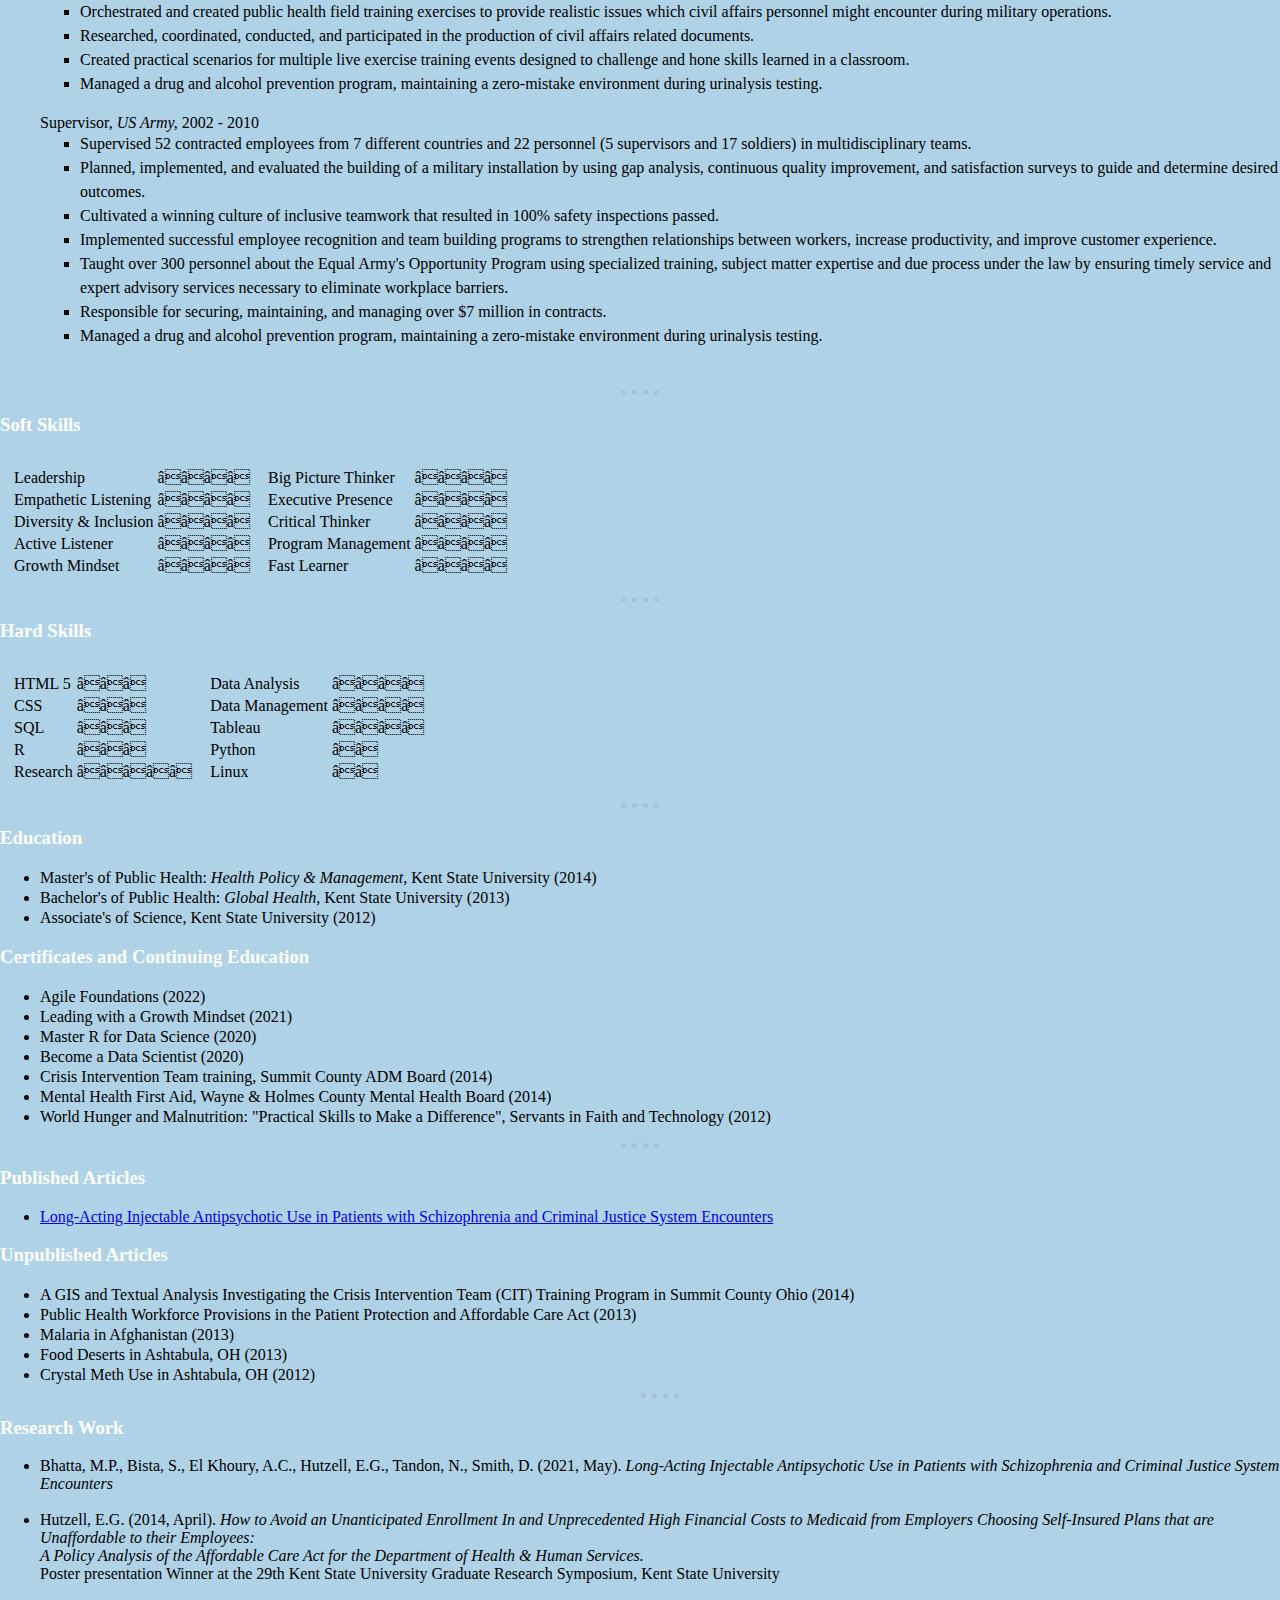
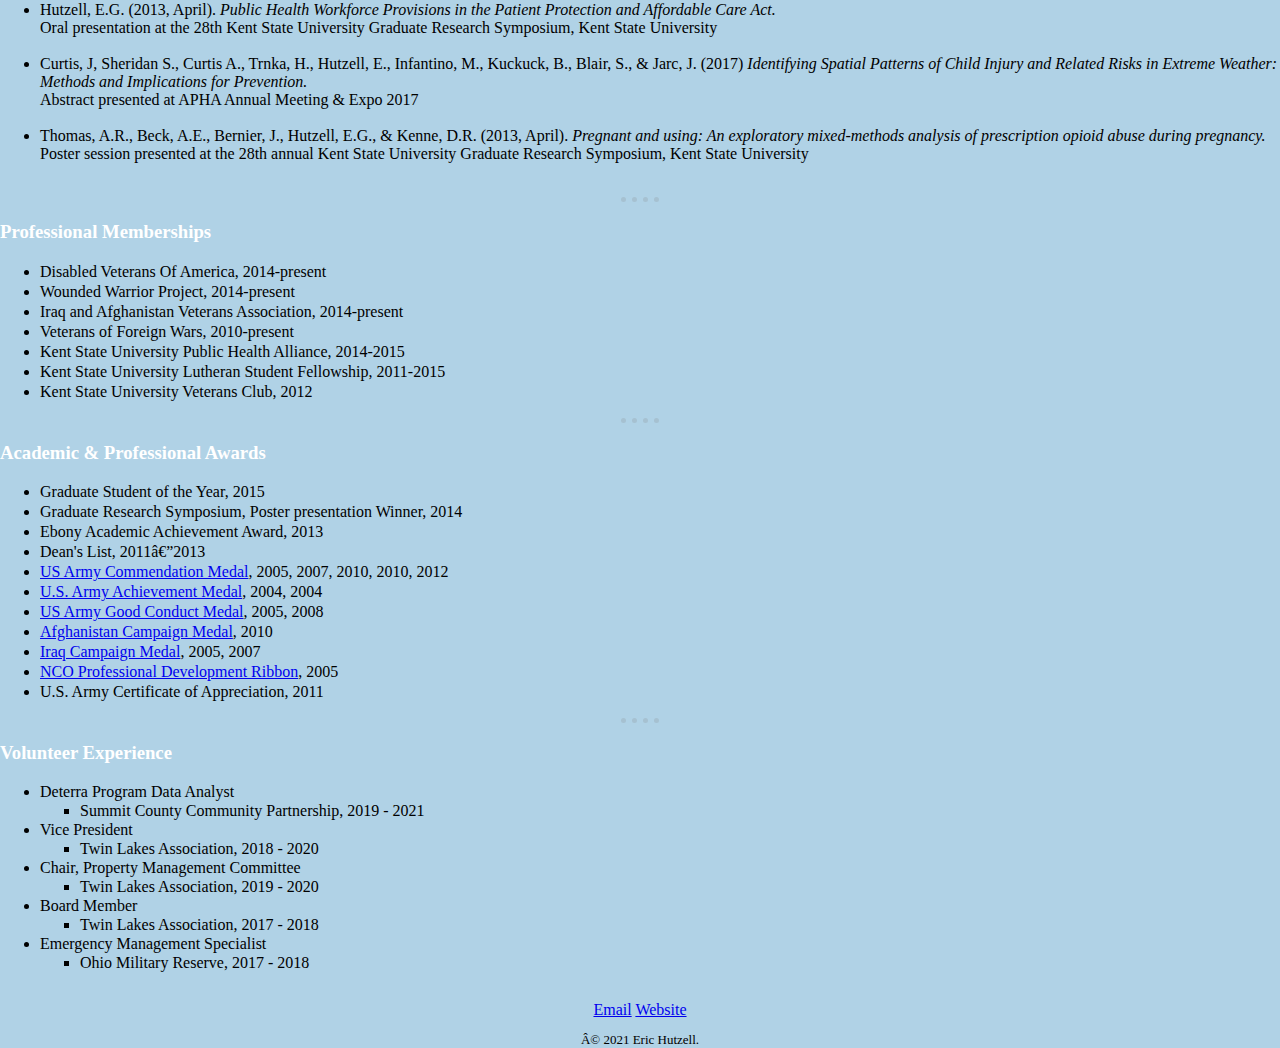
==== commit 4ac3af83: "Update index.html" ====
--- a/index.html
+++ b/index.html
@@ -32,15 +32,15 @@
 <!--Dynafios LLC Experience-->
             <li class="professional">Executive Director, Analytics, <em>Dynafios LLC,</em> 2022 - Present</li>
                 <ul>
-                    <li class="square">Manages project Schedules, budgets, staff workload and client relations in conjunction with Consulting Services. </li>
-                    <li class="square">Created a documentation process that allows standardization of all dashboards.</li> 
-                    <li class="square">Leads Data teams to ensure communication between staff and clients are clear.</li> 
-                    <li class="square">Engages with Executive Leadership Team to create a positive work culture.</li>
-                    <li class="square">Serves as Tableau Server Administrator and Creator for all dashboards.</li>
+                   <li class="square">Manages project Schedules, budgets, staff workload and client relations in conjunction with Consulting Services. </li>
+                   <li class="square">Created a documentation process that allows standardization of all dashboards.</li> 
+                   <li class="square">Leads Data teams to ensure communication between staff and clients are clear.</li> 
+                   <li class="square">Engages with Executive Leadership Team to create a positive work culture.</li>
+                   <li class="square">Serves as Tableau Server Administrator and Creator for all dashboards.</li>
                 </ul>
                 <br>
-        
-        <ul>
+
+               
 <!--Cleveland Clinic Experience-->
             <li class="professional">Department Analyst, <em>Cleveland Clinic,</em> 2019 - 2022</li>
                 <ul>
@@ -209,7 +209,7 @@
     </tr>
     <tr>
         <td>Research</td>
-        <td>⭐⭐⭐⭐</td>
+        <td>⭐⭐⭐⭐⭐</td>
     </tr>
 </table>
 
@@ -226,7 +226,7 @@
     </tr>
     <tr>
         <td>Tableau</td>
-        <td>⭐⭐⭐</td>
+        <td>⭐⭐⭐⭐</td>
     </tr>    
     <tr>  
         <td>Python</td>
